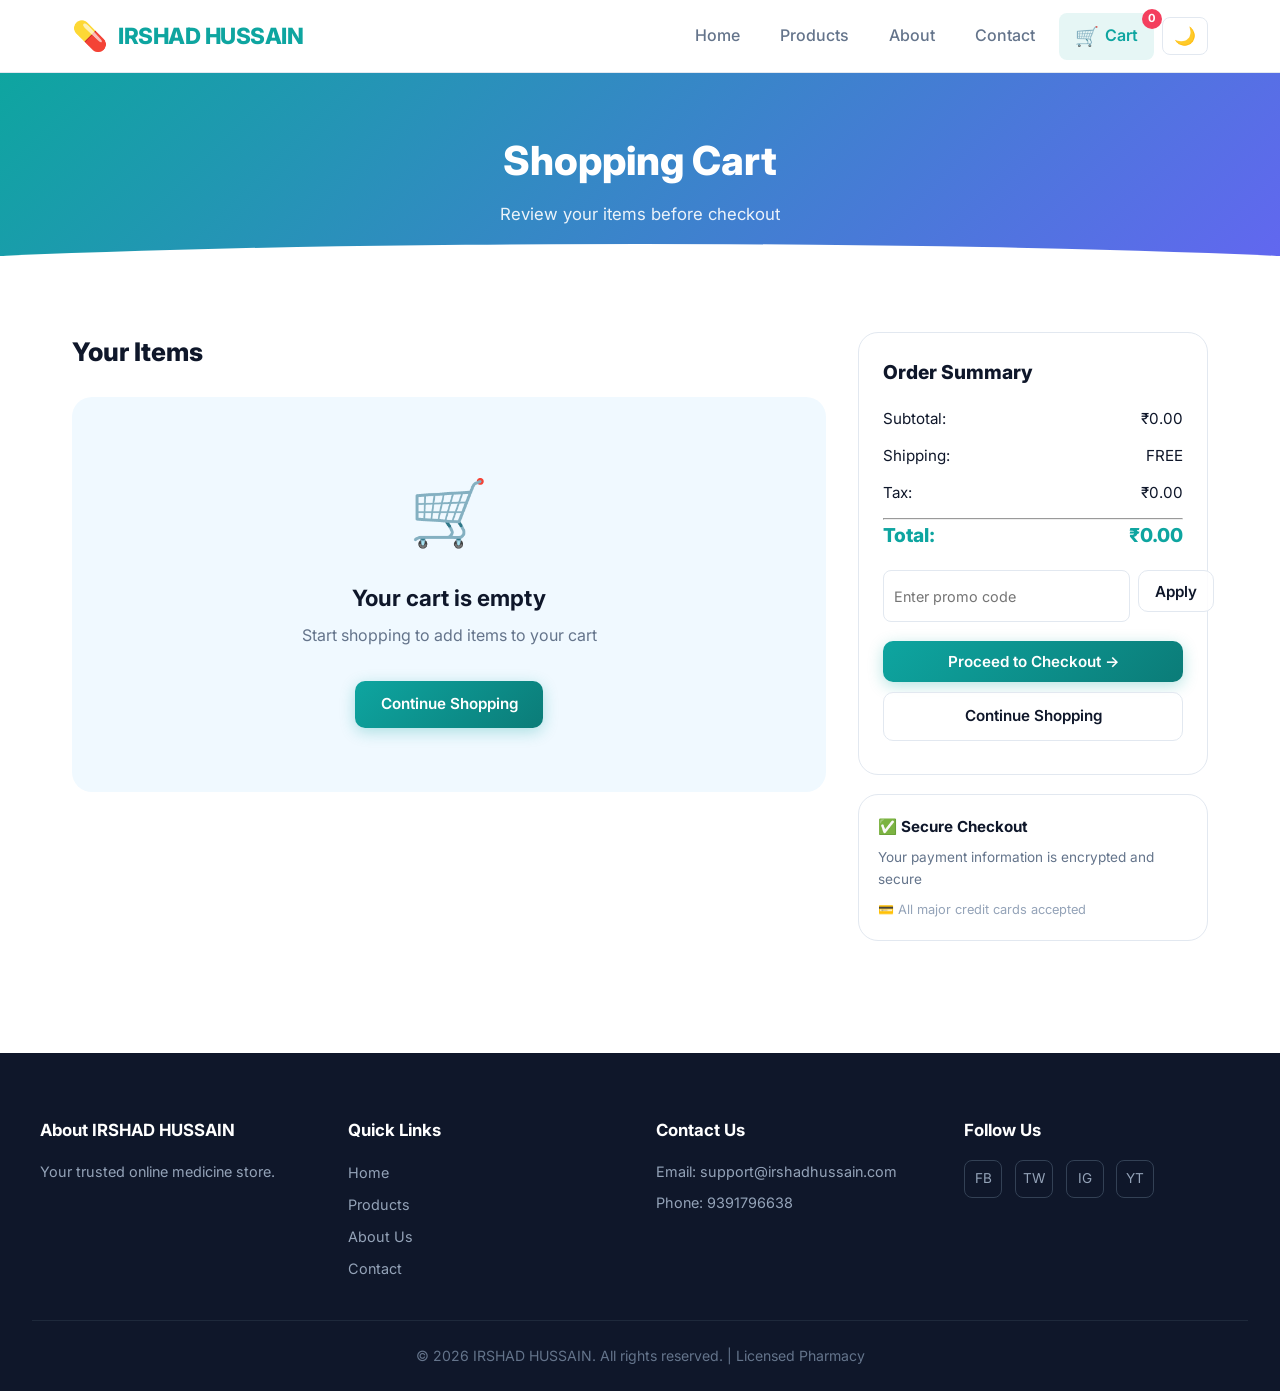
==== cart.html @ b79d5aaa "Updated_Code" ====
<!DOCTYPE html>
<html lang="en">
<head>
    <meta charset="UTF-8">
    <meta name="viewport" content="width=device-width, initial-scale=1.0">
    <title>Shopping Cart - IRSHAD HUSSAIN</title>
    <meta name="description" content="Review your shopping cart at IRSHAD HUSSAIN Online Medicine Store.">
    <link rel="stylesheet" href="styles.css">
</head>
<body>
    <nav class="navbar">
        <div class="nav-container">
            <div class="nav-logo"><span class="logo-icon">💊</span><a href="index.html">IRSHAD HUSSAIN</a></div>
            <ul class="nav-menu">
                <li class="nav-item"><a href="index.html" class="nav-link">Home</a></li>
                <li class="nav-item"><a href="products.html" class="nav-link">Products</a></li>
                <li class="nav-item"><a href="about.html" class="nav-link">About</a></li>
                <li class="nav-item"><a href="contact.html" class="nav-link">Contact</a></li>
                <li class="nav-item"><a href="cart.html" class="nav-link cart-link active"><span class="cart-icon">🛒</span> Cart <span class="cart-count">0</span></a></li>
                <li class="nav-item"><button class="dark-toggle">🌙</button></li>
            </ul>
            <div class="hamburger" onclick="toggleMenu()"><span></span><span></span><span></span></div>
        </div>
    </nav>

    <section class="page-header"><h1>Shopping Cart</h1><p>Review your items before checkout</p></section>

    <section class="cart-section">
        <div class="cart-container">
            <div class="cart-items">
                <h2>Your Items</h2>
                <div class="cart-items-list" id="cartItems"></div>
                <div class="empty-cart" id="emptyCart" style="display:none;">
                    <div class="empty-icon">🛒</div>
                    <h3>Your cart is empty</h3>
                    <p>Start shopping to add items to your cart</p>
                    <a href="products.html" class="btn btn-primary">Continue Shopping</a>
                </div>
            </div>
            <aside class="cart-summary">
                <div class="summary-card">
                    <h3>Order Summary</h3>
                    <div class="summary-row"><span>Subtotal:</span><span id="subtotal">₹0.00</span></div>
                    <div class="summary-row"><span>Shipping:</span><span id="shipping">₹0.00</span></div>
                    <div class="summary-row"><span>Tax:</span><span id="tax">₹0.00</span></div>
                    <hr>
                    <div class="summary-row summary-total"><span>Total:</span><span id="total">₹0.00</span></div>
                    <div class="promo-code">
                        <input type="text" placeholder="Enter promo code" id="promoCode">
                        <button class="btn btn-secondary">Apply</button>
                    </div>
                    <button class="btn btn-primary" id="checkoutBtn">Proceed to Checkout →</button>
                    <a href="products.html" class="btn btn-secondary">Continue Shopping</a>
                </div>
                <div class="info-card">
                    <h4>✅ Secure Checkout</h4>
                    <p>Your payment information is encrypted and secure</p>
                    <p style="margin-top:10px;font-size:0.8rem;color:var(--text-muted)">💳 All major credit cards accepted</p>
                </div>
            </aside>
        </div>
    </section>

    <footer class="footer">
        <div class="footer-content">
            <div class="footer-section"><h4>About IRSHAD HUSSAIN</h4><p>Your trusted online medicine store.</p></div>
            <div class="footer-section"><h4>Quick Links</h4><ul><li><a href="index.html">Home</a></li><li><a href="products.html">Products</a></li><li><a href="about.html">About Us</a></li><li><a href="contact.html">Contact</a></li></ul></div>
            <div class="footer-section"><h4>Contact Us</h4><p>Email: support@irshadhussain.com</p><p>Phone: 9391796638</p></div>
            <div class="footer-section"><h4>Follow Us</h4><div class="social-links"><a href="#">FB</a><a href="#">TW</a><a href="#">IG</a><a href="#">YT</a></div></div>
        </div>
        <div class="footer-bottom"><p>&copy; 2026 IRSHAD HUSSAIN. All rights reserved. | Licensed Pharmacy</p></div>
    </footer>
    <button class="back-to-top">↑</button>
    <script src="script.js"></script>
</body>
</html>
---- styles.css ----
@import url('https://fonts.googleapis.com/css2?family=Inter:wght@300;400;500;600;700;800;900&display=swap');

/* ========== CSS Variables ========== */
* { margin: 0; padding: 0; box-sizing: border-box; }

:root {
    --primary: #0ea5a0;
    --primary-dark: #0b7c78;
    --primary-light: #14d4ce;
    --secondary: #6366f1;
    --accent: #f43f5e;
    --success: #22c55e;
    --warning: #f59e0b;
    --bg-primary: #ffffff;
    --bg-secondary: #f0f9ff;
    --bg-card: rgba(255,255,255,0.85);
    --bg-glass: rgba(255,255,255,0.6);
    --text-primary: #0f172a;
    --text-secondary: #64748b;
    --text-muted: #94a3b8;
    --border: #e2e8f0;
    --shadow-sm: 0 1px 3px rgba(0,0,0,0.06);
    --shadow: 0 4px 16px rgba(0,0,0,0.08);
    --shadow-lg: 0 12px 40px rgba(0,0,0,0.12);
    --shadow-glow: 0 0 30px rgba(14,165,160,0.2);
    --radius: 12px;
    --radius-lg: 20px;
    --transition: all 0.3s cubic-bezier(0.4,0,0.2,1);
}

/* ========== Dark Mode ========== */
body.dark-mode {
    --bg-primary: #0f172a;
    --bg-secondary: #1e293b;
    --bg-card: rgba(30,41,59,0.85);
    --bg-glass: rgba(15,23,42,0.7);
    --text-primary: #f1f5f9;
    --text-secondary: #94a3b8;
    --text-muted: #64748b;
    --border: #334155;
    --shadow-sm: 0 1px 3px rgba(0,0,0,0.3);
    --shadow: 0 4px 16px rgba(0,0,0,0.3);
    --shadow-lg: 0 12px 40px rgba(0,0,0,0.4);
}

html { scroll-behavior: smooth; }

body {
    font-family: 'Inter', system-ui, sans-serif;
    color: var(--text-primary);
    background: var(--bg-primary);
    line-height: 1.6;
    overflow-x: hidden;
    transition: background 0.4s, color 0.4s;
}

/* ========== Scrollbar ========== */
::-webkit-scrollbar { width: 8px; }
::-webkit-scrollbar-track { background: var(--bg-secondary); }
::-webkit-scrollbar-thumb { background: var(--primary); border-radius: 4px; }

/* ========== Navigation ========== */
.navbar {
    background: var(--bg-glass);
    backdrop-filter: blur(20px);
    -webkit-backdrop-filter: blur(20px);
    border-bottom: 1px solid var(--border);
    position: sticky; top: 0; z-index: 1000;
    transition: var(--transition);
}
.nav-container {
    max-width: 1200px; margin: 0 auto; padding: 0.8rem 2rem;
    display: flex; justify-content: space-between; align-items: center;
}
.nav-logo { display: flex; align-items: center; gap: 10px; }
.nav-logo a {
    font-size: 1.4rem; font-weight: 800; color: var(--primary);
    text-decoration: none; letter-spacing: -0.5px;
}
.logo-icon { font-size: 1.8rem; }
.nav-menu { display: flex; list-style: none; gap: 0.5rem; align-items: center; }
.nav-link {
    color: var(--text-secondary); text-decoration: none; font-weight: 500;
    padding: 0.5rem 1rem; border-radius: 8px; transition: var(--transition); position: relative;
}
.nav-link:hover { color: var(--primary); background: rgba(14,165,160,0.08); }
.nav-link.active { color: var(--primary); background: rgba(14,165,160,0.1); font-weight: 600; }
.cart-link { display: flex; align-items: center; gap: 6px; position: relative; }
.cart-icon { font-size: 1.2rem; }
.cart-count {
    position: absolute; top: -4px; right: -8px;
    background: var(--accent); color: #fff; border-radius: 50%;
    width: 20px; height: 20px; display: flex; align-items: center;
    justify-content: center; font-size: 0.7rem; font-weight: 700;
    animation: pulse-badge 2s infinite;
}
@keyframes pulse-badge { 0%,100%{transform:scale(1)} 50%{transform:scale(1.15)} }

.dark-toggle {
    background: var(--bg-card); border: 1px solid var(--border);
    padding: 0.45rem 0.7rem; border-radius: 8px; cursor: pointer;
    font-size: 1.1rem; transition: var(--transition); display: flex; align-items: center;
}
.dark-toggle:hover { background: var(--primary); color: #fff; border-color: var(--primary); }

.hamburger { display: none; flex-direction: column; cursor: pointer; gap: 5px; z-index: 1001; }
.hamburger span {
    width: 24px; height: 2.5px; background: var(--text-primary);
    border-radius: 2px; transition: var(--transition);
}
.hamburger.active span:nth-child(1) { transform: rotate(45deg) translate(5px,5px); }
.hamburger.active span:nth-child(2) { opacity: 0; }
.hamburger.active span:nth-child(3) { transform: rotate(-45deg) translate(5px,-5px); }

/* ========== Buttons ========== */
.btn {
    padding: 0.7rem 1.6rem; border: none; border-radius: 10px;
    font-size: 0.95rem; font-weight: 600; cursor: pointer;
    transition: var(--transition); text-decoration: none;
    display: inline-flex; align-items: center; justify-content: center; gap: 8px;
    font-family: inherit;
}
.btn-primary {
    background: linear-gradient(135deg, var(--primary), var(--primary-dark));
    color: #fff; box-shadow: 0 4px 15px rgba(14,165,160,0.3);
}
.btn-primary:hover { transform: translateY(-2px); box-shadow: var(--shadow-glow); filter: brightness(1.1); }
.btn-secondary {
    background: var(--bg-card); color: var(--text-primary);
    border: 1.5px solid var(--border);
}
.btn-secondary:hover { border-color: var(--primary); color: var(--primary); transform: translateY(-2px); }

/* ========== Hero Section ========== */
.hero {
    display: grid; grid-template-columns: 1fr 1fr; align-items: center;
    gap: 4rem; padding: 5rem 2rem; max-width: 1200px; margin: 0 auto; min-height: 520px;
}
.hero-content h1 {
    font-size: 3.2rem; font-weight: 900; color: var(--text-primary);
    margin-bottom: 1rem; line-height: 1.15; letter-spacing: -1px;
}
.hero-content h1 .highlight { color: var(--primary); }
.hero-content p { font-size: 1.15rem; color: var(--text-secondary); margin-bottom: 2rem; line-height: 1.7; }
.hero-buttons { display: flex; gap: 1rem; flex-wrap: wrap; }
.hero-image { display: flex; justify-content: center; align-items: center; }
.hero-circle {
    width: 360px; height: 360px;
    background: linear-gradient(135deg, var(--primary) 0%, var(--secondary) 100%);
    border-radius: 50%; display: flex; align-items: center; justify-content: center;
    font-size: 120px; box-shadow: 0 20px 60px rgba(14,165,160,0.25);
    animation: float 6s ease-in-out infinite; position: relative;
}
.hero-circle::after {
    content:''; position:absolute; inset:-15px; border-radius:50%;
    border:2px dashed rgba(14,165,160,0.3); animation: spin 20s linear infinite;
}
@keyframes float { 0%,100%{transform:translateY(0)} 50%{transform:translateY(-20px)} }
@keyframes spin { to{transform:rotate(360deg)} }

/* ========== Scroll Reveal ========== */
.reveal { opacity: 0; transform: translateY(40px); transition: all 0.8s cubic-bezier(0.4,0,0.2,1); }
.reveal.visible { opacity: 1; transform: translateY(0); }

/* ========== Features Section ========== */
.features {
    display: grid; grid-template-columns: repeat(auto-fit, minmax(240px, 1fr));
    gap: 1.5rem; padding: 4rem 2rem; max-width: 1200px; margin: 0 auto;
}
.feature-card {
    text-align: center; padding: 2rem 1.5rem;
    background: var(--bg-card); backdrop-filter: blur(10px);
    border: 1px solid var(--border); border-radius: var(--radius-lg);
    transition: var(--transition);
}
.feature-card:hover { transform: translateY(-8px); box-shadow: var(--shadow-lg); border-color: var(--primary); }
.feature-icon { font-size: 2.8rem; margin-bottom: 1rem; }
.feature-card h3 { font-size: 1.15rem; margin-bottom: 0.5rem; font-weight: 700; }
.feature-card p { color: var(--text-secondary); font-size: 0.92rem; }

/* ========== Section Header ========== */
.section-header { text-align: center; margin-bottom: 3rem; }
.section-header h2 { font-size: 2.2rem; font-weight: 800; margin-bottom: 0.5rem; letter-spacing: -0.5px; }
.section-header p { font-size: 1.05rem; color: var(--text-secondary); }

/* ========== Stats / Counters ========== */
.stats-section { padding: 3rem 2rem; background: linear-gradient(135deg, var(--primary), var(--secondary)); }
.stats-grid {
    display: grid; grid-template-columns: repeat(auto-fit, minmax(180px,1fr));
    gap: 2rem; max-width: 1000px; margin: 0 auto; text-align: center;
}
.stat-item { color: #fff; }
.stat-number { font-size: 2.8rem; font-weight: 900; display: block; }
.stat-label { font-size: 0.95rem; opacity: 0.85; margin-top: 0.3rem; }

/* ========== Categories ========== */
.categories { padding: 4rem 2rem; background: var(--bg-secondary); }
.categories-grid {
    display: grid; grid-template-columns: repeat(auto-fit, minmax(160px,1fr));
    gap: 1.5rem; max-width: 1200px; margin: 0 auto;
}
.category-card {
    background: var(--bg-card); backdrop-filter: blur(10px);
    padding: 2rem 1rem; border-radius: var(--radius-lg); text-align: center;
    cursor: pointer; transition: var(--transition);
    border: 1px solid var(--border); box-shadow: var(--shadow-sm);
}
.category-card:hover {
    transform: translateY(-8px) scale(1.02); box-shadow: var(--shadow-lg);
    background: linear-gradient(135deg, var(--primary), var(--primary-dark)); color: #fff; border-color: transparent;
}
.category-icon { font-size: 2.8rem; margin-bottom: 0.8rem; }
.category-card h3 { font-size: 1rem; margin-bottom: 0.3rem; font-weight: 700; }
.category-card p { font-size: 0.85rem; color: var(--text-secondary); }
.category-card:hover p { color: rgba(255,255,255,0.85); }

/* ========== Products ========== */
.featured-products { padding: 4rem 2rem; max-width: 1200px; margin: 0 auto; }
.products-grid {
    display: grid; grid-template-columns: repeat(auto-fill, minmax(240px,1fr));
    gap: 1.5rem; margin-bottom: 2rem;
}
.product-card {
    background: var(--bg-card); border-radius: var(--radius-lg); overflow: hidden;
    transition: var(--transition); border: 1px solid var(--border);
    position: relative;
}
.product-card:hover { transform: translateY(-8px); box-shadow: var(--shadow-lg); }
.product-image {
    width: 100%; height: 200px;
    background: linear-gradient(135deg, var(--primary) 0%, var(--secondary) 100%);
    display: flex; align-items: center; justify-content: center;
    font-size: 4rem; position: relative;
}
.product-badge {
    position: absolute; top: 10px; right: 10px;
    background: var(--accent); color: #fff; padding: 0.35rem 0.7rem;
    border-radius: 20px; font-size: 0.78rem; font-weight: 700;
}
.product-wishlist {
    position: absolute; top: 10px; left: 10px;
    background: rgba(255,255,255,0.9); border: none; width: 36px; height: 36px;
    border-radius: 50%; cursor: pointer; font-size: 1.1rem;
    display: flex; align-items: center; justify-content: center;
    transition: var(--transition); backdrop-filter: blur(10px);
}
.product-wishlist:hover { background: var(--accent); color: #fff; transform: scale(1.1); }
.product-wishlist.active { background: var(--accent); color: #fff; }
.product-info { padding: 1.2rem 1.3rem; }
.product-category-tag {
    color: var(--primary); font-size: 0.78rem; font-weight: 700;
    text-transform: uppercase; margin-bottom: 0.4rem; letter-spacing: 0.5px;
}
.product-name { font-size: 1.05rem; font-weight: 700; margin-bottom: 0.4rem; }
.product-rating { color: var(--warning); font-size: 0.85rem; margin-bottom: 0.8rem; }
.product-price { display: flex; gap: 0.8rem; align-items: center; margin-bottom: 1rem; }
.current-price { font-size: 1.35rem; font-weight: 800; color: var(--primary); }
.original-price { color: var(--text-muted); text-decoration: line-through; font-size: 0.9rem; }
.discount-badge { background: var(--accent); color: #fff; padding: 0.25rem 0.5rem; border-radius: 4px; font-size: 0.8rem; font-weight: 700; }
.product-card .btn { width: 100%; padding: 0.6rem; border-radius: 8px; }
.product-card .card-actions { display: flex; gap: 0.5rem; }
.product-card .card-actions .btn { flex: 1; }
.product-card .btn-quick { background: var(--bg-secondary); color: var(--text-primary); border: 1px solid var(--border); }
.product-card .btn-quick:hover { border-color: var(--primary); color: var(--primary); }
.view-all { text-align: center; margin-top: 2rem; }

/* ========== Quick View Modal ========== */
.modal-overlay {
    position: fixed; inset: 0; background: rgba(0,0,0,0.5); backdrop-filter: blur(4px);
    z-index: 2000; display: none; align-items: center; justify-content: center;
    opacity: 0; transition: opacity 0.3s;
}
.modal-overlay.active { display: flex; opacity: 1; }
.modal-content {
    background: var(--bg-primary); border-radius: var(--radius-lg);
    max-width: 700px; width: 90%; max-height: 85vh; overflow-y: auto;
    box-shadow: var(--shadow-lg); padding: 2rem; position: relative;
    animation: modalSlideIn 0.3s ease;
}
@keyframes modalSlideIn { from{transform:translateY(30px);opacity:0} to{transform:translateY(0);opacity:1} }
.modal-close {
    position: absolute; top: 1rem; right: 1rem; background: var(--bg-secondary);
    border: none; width: 36px; height: 36px; border-radius: 50%; cursor: pointer;
    font-size: 1.2rem; display: flex; align-items: center; justify-content: center;
    transition: var(--transition);
}
.modal-close:hover { background: var(--accent); color: #fff; }

/* ========== Newsletter ========== */
.newsletter {
    background: linear-gradient(135deg, var(--primary), var(--secondary));
    color: #fff; padding: 4rem 2rem; margin: 4rem 0; position: relative; overflow: hidden;
}
.newsletter::before {
    content:''; position:absolute; top:-50%; right:-20%; width:400px; height:400px;
    background:rgba(255,255,255,0.05); border-radius:50%;
}
.newsletter-content { max-width: 600px; margin: 0 auto; text-align: center; position: relative; }
.newsletter-content h2 { font-size: 2.2rem; margin-bottom: 0.8rem; font-weight: 800; }
.newsletter-content p { font-size: 1.05rem; margin-bottom: 1.5rem; opacity: 0.9; }
.newsletter-form { display: flex; gap: 0.5rem; }
.newsletter-form input {
    flex: 1; padding: 0.8rem 1.2rem; border: none; border-radius: 10px;
    font-size: 1rem; font-family: inherit; background: rgba(255,255,255,0.95);
}
.newsletter-form button { padding: 0.8rem 1.8rem; background: #fff; color: var(--primary); font-weight: 700; }
.newsletter-form button:hover { background: var(--bg-secondary); }

/* ========== Page Header ========== */
.page-header {
    background: linear-gradient(135deg, var(--primary), var(--secondary));
    color: #fff; padding: 3.5rem 2rem; text-align: center; position: relative; overflow: hidden;
}
.page-header::after {
    content:''; position:absolute; bottom:-40px; left:50%; transform:translateX(-50%);
    width:140%; height:80px; background:var(--bg-primary); border-radius:50%;
}
.page-header h1 { font-size: 2.5rem; font-weight: 800; margin-bottom: 0.5rem; position: relative; z-index: 1; }
.page-header p { font-size: 1.05rem; opacity: 0.9; position: relative; z-index: 1; }

/* ========== Products Page ========== */
.products-section { max-width: 1200px; margin: 0 auto; padding: 3rem 2rem; }
.products-container { display: grid; grid-template-columns: 250px 1fr; gap: 2rem; }
.filters-sidebar {
    background: var(--bg-card); backdrop-filter: blur(10px); padding: 1.5rem;
    border-radius: var(--radius-lg); height: fit-content; position: sticky; top: 90px;
    border: 1px solid var(--border);
}
.filter-group { margin-bottom: 1.5rem; }
.filter-group h3 { font-size: 1rem; margin-bottom: 0.8rem; font-weight: 700; }
.checkbox { display: flex; align-items: center; gap: 0.5rem; margin-bottom: 0.6rem; cursor: pointer; font-size: 0.92rem; color: var(--text-primary); }
.checkbox input[type="checkbox"] { cursor: pointer; width: 16px; height: 16px; accent-color: var(--primary); }
.products-main { display: flex; flex-direction: column; }
.products-toolbar { display: flex; gap: 1rem; margin-bottom: 2rem; flex-wrap: wrap; }
.search-input {
    flex: 1; padding: 0.7rem 1rem; border: 1.5px solid var(--border); border-radius: 10px;
    font-size: 0.95rem; min-width: 200px; background: var(--bg-card); color: var(--text-primary);
    font-family: inherit; transition: var(--transition);
}
.search-input:focus { outline: none; border-color: var(--primary); box-shadow: 0 0 0 3px rgba(14,165,160,0.1); }
.sort-select {
    padding: 0.7rem 1rem; border: 1.5px solid var(--border); border-radius: 10px;
    background: var(--bg-card); cursor: pointer; font-size: 0.95rem;
    color: var(--text-primary); font-family: inherit;
}
.pagination { display: flex; justify-content: center; gap: 0.5rem; margin-top: 3rem; }
.page-btn {
    padding: 0.55rem 1rem; border: 1.5px solid var(--border); background: var(--bg-card);
    cursor: pointer; border-radius: 8px; transition: var(--transition);
    color: var(--text-primary); font-family: inherit;
}
.page-btn:hover, .page-btn.active { background: var(--primary); color: #fff; border-color: var(--primary); }

/* ========== Cart Page ========== */
.cart-section { max-width: 1200px; margin: 0 auto; padding: 3rem 2rem; }
.cart-container { display: grid; grid-template-columns: 1fr 350px; gap: 2rem; }
.cart-items h2 { font-size: 1.6rem; margin-bottom: 1.5rem; font-weight: 800; }
.cart-item {
    display: grid; grid-template-columns: 100px 1fr auto; gap: 1.2rem; padding: 1.2rem;
    background: var(--bg-card); border: 1px solid var(--border);
    border-radius: var(--radius); margin-bottom: 0.8rem; align-items: center;
    transition: var(--transition);
}
.cart-item:hover { box-shadow: var(--shadow); }
.cart-item-image {
    width: 100px; height: 100px;
    background: linear-gradient(135deg, var(--primary), var(--secondary));
    border-radius: var(--radius); display: flex; align-items: center;
    justify-content: center; font-size: 2.5rem;
}
.cart-item-info h3 { font-size: 1rem; margin-bottom: 0.3rem; font-weight: 700; }
.cart-item-info p { color: var(--text-secondary); font-size: 0.85rem; margin-bottom: 0.3rem; }
.cart-item-details { display: flex; gap: 1rem; font-size: 0.9rem; }
.cart-item-details span { color: var(--primary); font-weight: 600; }
.cart-item-actions { display: flex; flex-direction: column; gap: 0.5rem; text-align: right; }
.quantity-selector {
    display: flex; gap: 0; align-items: center;
    border: 1.5px solid var(--border); border-radius: 8px; overflow: hidden; width: fit-content;
}
.quantity-selector button {
    width: 32px; height: 32px; border: none; background: var(--bg-secondary);
    cursor: pointer; font-size: 1rem; transition: var(--transition); font-family: inherit;
}
.quantity-selector button:hover { background: var(--primary); color: #fff; }
.quantity-selector input {
    width: 44px; border: none; text-align: center; font-size: 0.95rem;
    background: var(--bg-card); color: var(--text-primary); font-family: inherit;
}
.remove-btn {
    padding: 0.45rem 0.8rem; background: rgba(244,63,94,0.1); color: var(--accent);
    border: 1px solid rgba(244,63,94,0.2); border-radius: 6px; cursor: pointer;
    font-size: 0.82rem; transition: var(--transition); font-family: inherit; font-weight: 600;
}
.remove-btn:hover { background: var(--accent); color: #fff; }
.empty-cart { text-align: center; padding: 4rem 2rem; background: var(--bg-secondary); border-radius: var(--radius-lg); }
.empty-icon { font-size: 4rem; margin-bottom: 1rem; }
.empty-cart h3 { font-size: 1.4rem; margin-bottom: 0.5rem; font-weight: 700; }
.empty-cart p { color: var(--text-secondary); margin-bottom: 2rem; }

/* ========== Cart Summary ========== */
.cart-summary { display: flex; flex-direction: column; gap: 1.2rem; }
.summary-card {
    background: var(--bg-card); border: 1px solid var(--border);
    border-radius: var(--radius-lg); padding: 1.5rem;
}
.summary-card h3 { font-size: 1.2rem; margin-bottom: 1.2rem; font-weight: 800; }
.summary-row { display: flex; justify-content: space-between; margin-bottom: 0.8rem; font-size: 0.95rem; }
.summary-row.summary-total { font-size: 1.2rem; font-weight: 800; color: var(--primary); }
.promo-code { display: flex; gap: 0.5rem; margin: 1.2rem 0; }
.promo-code input {
    flex: 1; padding: 0.65rem; border: 1.5px solid var(--border);
    border-radius: 8px; font-size: 0.9rem; background: var(--bg-card);
    color: var(--text-primary); font-family: inherit;
}
.promo-code button { padding: 0.65rem 1rem; }
.summary-card .btn { width: 100%; margin-bottom: 0.6rem; }
.info-card {
    background: var(--bg-card); border: 1px solid var(--border);
    border-radius: var(--radius-lg); padding: 1.2rem;
}
.info-card h4 { font-size: 0.95rem; margin-bottom: 0.5rem; font-weight: 700; }
.info-card p { color: var(--text-secondary); font-size: 0.85rem; }

/* ========== Product Detail ========== */
.breadcrumb {
    max-width: 1200px; margin: 0 auto; padding: 1.2rem 2rem;
    display: flex; gap: 0.5rem; align-items: center; font-size: 0.88rem; color: var(--text-muted);
}
.breadcrumb a { color: var(--primary); text-decoration: none; font-weight: 500; }
.breadcrumb a:hover { text-decoration: underline; }
.product-detail { max-width: 1200px; margin: 0 auto; padding: 2rem; }
.product-detail-container { display: grid; grid-template-columns: 1fr 1fr; gap: 3rem; }
.product-image-section { display: flex; flex-direction: column; gap: 1rem; }
.product-image-large {
    width: 100%; height: 400px;
    background: linear-gradient(135deg, var(--primary), var(--secondary));
    border-radius: var(--radius-lg); display: flex; align-items: center;
    justify-content: center; font-size: 5rem; box-shadow: var(--shadow-lg);
}
.image-placeholder { font-size: 6rem; }
.product-thumbnails { display: grid; grid-template-columns: repeat(3,1fr); gap: 0.8rem; }
.thumbnail {
    width: 100%; height: 90px;
    background: linear-gradient(135deg, var(--primary), var(--secondary));
    border-radius: 10px; display: flex; align-items: center; justify-content: center;
    font-size: 2.2rem; cursor: pointer; border: 3px solid transparent;
    transition: var(--transition);
}
.thumbnail.active, .thumbnail:hover { border-color: var(--primary); }
.product-category { color: var(--primary); font-size: 0.85rem; font-weight: 700; text-transform: uppercase; margin-bottom: 0.4rem; letter-spacing: 0.5px; }
.product-info-section h1 { font-size: 1.8rem; font-weight: 800; margin-bottom: 1rem; }
.product-rating { display: flex; align-items: center; gap: 0.6rem; margin-bottom: 1.2rem; font-size: 0.92rem; }
.stars { color: var(--warning); font-size: 1rem; }
.review-count { color: var(--text-muted); }
.product-price { display: flex; align-items: center; gap: 1rem; margin-bottom: 1.2rem; }
.product-availability { display: flex; gap: 1rem; align-items: center; margin-bottom: 1.2rem; }
.availability-status { padding: 0.4rem 0.8rem; border-radius: 6px; font-weight: 700; font-size: 0.85rem; }
.availability-status.in-stock { background: var(--success); color: #fff; }
.stock-count { color: var(--text-muted); font-size: 0.9rem; }
.product-options { margin-bottom: 1.5rem; }
.option-group { display: flex; align-items: center; gap: 1rem; margin-bottom: 0.8rem; }
.option-group label { font-weight: 600; min-width: 80px; }
.product-actions { display: flex; gap: 0.8rem; margin-bottom: 1.5rem; }
.product-actions .btn { flex: 1; padding: 0.8rem; }
.product-meta { background: var(--bg-secondary); padding: 1.2rem; border-radius: 10px; margin-bottom: 1.2rem; }
.meta-item { display: flex; justify-content: space-between; margin-bottom: 0.8rem; font-size: 0.9rem; }
.meta-item:last-child { margin-bottom: 0; }
.meta-item strong { font-weight: 700; }
.meta-item span { color: var(--text-secondary); }
.product-highlights { background: var(--bg-secondary); padding: 1.2rem; border-radius: 10px; }
.product-highlights h4 { font-size: 1rem; margin-bottom: 0.8rem; font-weight: 700; }
.product-highlights ul { list-style: none; }
.product-highlights li { padding: 0.4rem 0; color: var(--text-primary); font-size: 0.92rem; }

/* ========== Product Tabs ========== */
.product-tabs { max-width: 1200px; margin: 0 auto; padding: 2rem; }
.tabs-header { display: flex; gap: 0.5rem; border-bottom: 2px solid var(--border); margin-bottom: 1.5rem; }
.tab-button {
    padding: 0.8rem 1.5rem; background: transparent; border: none; cursor: pointer;
    font-size: 0.95rem; font-weight: 600; color: var(--text-muted);
    position: relative; transition: var(--transition); font-family: inherit;
}
.tab-button.active { color: var(--primary); }
.tab-button.active::after {
    content:''; position:absolute; bottom:-2px; left:0; width:100%; height:2px;
    background:var(--primary); border-radius: 2px;
}
.tab-pane { display: none; }
.tab-pane.active { display: block; }
.tab-pane h3 { font-size: 1.3rem; margin-bottom: 0.8rem; font-weight: 700; }
.tab-pane p { color: var(--text-secondary); line-height: 1.8; margin-bottom: 0.8rem; }
.tab-pane ol { margin-left: 1.5rem; color: var(--text-primary); }
.tab-pane li { margin-bottom: 0.6rem; }
.reviews-summary { background: var(--bg-secondary); padding: 1.5rem; border-radius: 10px; margin-bottom: 1.5rem; }
.rating-stats { display: flex; gap: 2rem; }
.stat { display: flex; flex-direction: column; gap: 0.3rem; }
.stat-label { color: var(--text-muted); font-size: 0.85rem; }
.stat-value { color: var(--primary); font-size: 1.3rem; font-weight: 800; }
.reviews-list { display: flex; flex-direction: column; gap: 1rem; }
.review-item { padding: 1.2rem; border: 1px solid var(--border); border-radius: 10px; background: var(--bg-card); }
.review-header { display: flex; justify-content: space-between; align-items: center; margin-bottom: 0.8rem; }
.review-header strong { font-weight: 700; }
.review-rating { color: var(--warning); }
.review-text { color: var(--text-secondary); line-height: 1.6; }
.related-products { padding: 3rem 2rem; max-width: 1200px; margin: 0 auto; background: var(--bg-secondary); border-radius: var(--radius-lg); }

/* ========== About Page ========== */
.about-mission { max-width: 1200px; margin: 0 auto; padding: 4rem 2rem; }
.about-grid { display: grid; grid-template-columns: 1fr 1fr; gap: 3rem; align-items: center; }
.about-text h2 { font-size: 2rem; font-weight: 800; margin-bottom: 1rem; }
.about-text p { color: var(--text-secondary); line-height: 1.8; margin-bottom: 1rem; }
.about-image {
    height: 350px; background: linear-gradient(135deg,var(--primary),var(--secondary));
    border-radius: var(--radius-lg); display: flex; align-items: center;
    justify-content: center; font-size: 6rem; box-shadow: var(--shadow-lg);
}
.team-section { padding: 4rem 2rem; background: var(--bg-secondary); }
.team-grid {
    display: grid; grid-template-columns: repeat(auto-fit, minmax(250px,1fr));
    gap: 1.5rem; max-width: 1200px; margin: 0 auto;
}
.team-card {
    background: var(--bg-card); border: 1px solid var(--border);
    border-radius: var(--radius-lg); padding: 2rem; text-align: center;
    transition: var(--transition);
}
.team-card:hover { transform: translateY(-8px); box-shadow: var(--shadow-lg); }
.team-avatar {
    width: 90px; height: 90px; margin: 0 auto 1rem;
    background: linear-gradient(135deg,var(--primary),var(--secondary));
    border-radius: 50%; display: flex; align-items: center;
    justify-content: center; font-size: 2.5rem;
}
.team-card h3 { font-weight: 700; margin-bottom: 0.3rem; }
.team-role { color: var(--primary); font-weight: 600; font-size: 0.88rem; margin-bottom: 0.6rem; }
.team-card p:last-child { color: var(--text-secondary); font-size: 0.9rem; }
.timeline-section { padding: 4rem 2rem; max-width: 800px; margin: 0 auto; }
.timeline { position: relative; padding-left: 40px; }
.timeline::before {
    content:''; position:absolute; left:15px; top:0; bottom:0;
    width:3px; background:linear-gradient(var(--primary),var(--secondary)); border-radius:2px;
}
.timeline-item { position: relative; margin-bottom: 2rem; }
.timeline-item::before {
    content:''; position:absolute; left:-33px; top:4px; width:14px; height:14px;
    background:var(--primary); border-radius:50%; border:3px solid var(--bg-primary);
}
.timeline-item h3 { font-size: 1.1rem; font-weight: 700; color: var(--primary); margin-bottom: 0.3rem; }
.timeline-item p { color: var(--text-secondary); font-size: 0.92rem; }

/* ========== Contact Page ========== */
.contact-section { max-width: 1200px; margin: 0 auto; padding: 4rem 2rem; }
.contact-grid { display: grid; grid-template-columns: 1fr 1fr; gap: 3rem; }
.contact-form { display: flex; flex-direction: column; gap: 1.2rem; }
.form-group { display: flex; flex-direction: column; gap: 0.4rem; }
.form-group label { font-weight: 600; font-size: 0.92rem; }
.form-group input, .form-group textarea, .form-group select {
    padding: 0.75rem 1rem; border: 1.5px solid var(--border); border-radius: 10px;
    font-size: 0.95rem; background: var(--bg-card); color: var(--text-primary);
    font-family: inherit; transition: var(--transition);
}
.form-group input:focus, .form-group textarea:focus, .form-group select:focus {
    outline: none; border-color: var(--primary); box-shadow: 0 0 0 3px rgba(14,165,160,0.1);
}
.form-group textarea { min-height: 120px; resize: vertical; }
.form-group .error-msg { color: var(--accent); font-size: 0.8rem; display: none; }
.form-group.error input, .form-group.error textarea { border-color: var(--accent); }
.form-group.error .error-msg { display: block; }
.form-group.valid input, .form-group.valid textarea { border-color: var(--success); }
.contact-info { display: flex; flex-direction: column; gap: 1.2rem; }
.contact-card {
    background: var(--bg-card); border: 1px solid var(--border);
    border-radius: var(--radius-lg); padding: 1.5rem; display: flex; gap: 1rem; align-items: center;
    transition: var(--transition);
}
.contact-card:hover { box-shadow: var(--shadow); border-color: var(--primary); }
.contact-card-icon {
    width: 50px; height: 50px; background: linear-gradient(135deg,var(--primary),var(--secondary));
    border-radius: 12px; display: flex; align-items: center; justify-content: center;
    font-size: 1.4rem; flex-shrink: 0;
}
.contact-card h4 { font-weight: 700; margin-bottom: 0.2rem; font-size: 0.95rem; }
.contact-card p { color: var(--text-secondary); font-size: 0.88rem; }
.faq-section { padding: 4rem 2rem; background: var(--bg-secondary); }
.faq-list { max-width: 800px; margin: 0 auto; display: flex; flex-direction: column; gap: 0.8rem; }
.faq-item { background: var(--bg-card); border: 1px solid var(--border); border-radius: var(--radius); overflow: hidden; }
.faq-question {
    padding: 1rem 1.2rem; font-weight: 600; cursor: pointer;
    display: flex; justify-content: space-between; align-items: center;
    transition: var(--transition); font-size: 0.95rem;
}
.faq-question:hover { color: var(--primary); }
.faq-question .faq-icon { transition: transform 0.3s; font-size: 1.2rem; }
.faq-item.active .faq-icon { transform: rotate(45deg); }
.faq-answer {
    max-height: 0; overflow: hidden; transition: max-height 0.4s cubic-bezier(0.4,0,0.2,1);
    padding: 0 1.2rem;
}
.faq-item.active .faq-answer { max-height: 200px; padding: 0 1.2rem 1rem; }
.faq-answer p { color: var(--text-secondary); font-size: 0.9rem; line-height: 1.7; }

/* ========== Checkout Page ========== */
.checkout-section { max-width: 1200px; margin: 0 auto; padding: 3rem 2rem; }
.checkout-container { display: grid; grid-template-columns: 1fr 380px; gap: 2rem; }
.progress-bar { display: flex; justify-content: center; gap: 0; margin-bottom: 2.5rem; position: relative; max-width: 600px; margin-left: auto; margin-right: auto; }
.progress-step {
    display: flex; flex-direction: column; align-items: center; flex: 1; position: relative;
}
.progress-step::before {
    content:''; position:absolute; top:18px; left:-50%; right:50%; height:3px;
    background:var(--border); z-index:0;
}
.progress-step:first-child::before { display: none; }
.progress-step.active::before, .progress-step.completed::before { background: var(--primary); }
.step-circle {
    width: 38px; height: 38px; border-radius: 50%; background: var(--bg-secondary);
    border: 3px solid var(--border); display: flex; align-items: center;
    justify-content: center; font-weight: 700; font-size: 0.9rem; position: relative; z-index: 1;
    transition: var(--transition);
}
.progress-step.active .step-circle { background: var(--primary); color: #fff; border-color: var(--primary); }
.progress-step.completed .step-circle { background: var(--success); color: #fff; border-color: var(--success); }
.step-label { font-size: 0.78rem; margin-top: 0.4rem; color: var(--text-muted); font-weight: 600; }
.progress-step.active .step-label { color: var(--primary); }
.checkout-step { display: none; }
.checkout-step.active { display: block; animation: fadeInUp 0.4s ease; }
@keyframes fadeInUp { from{opacity:0;transform:translateY(20px)} to{opacity:1;transform:translateY(0)} }
.checkout-form-grid { display: grid; grid-template-columns: 1fr 1fr; gap: 1rem; }
.checkout-form-grid .form-group.full-width { grid-column: 1 / -1; }
.step-actions { display: flex; gap: 1rem; margin-top: 1.5rem; justify-content: flex-end; }
.order-summary-sidebar { position: sticky; top: 90px; }
.order-confirmation { text-align: center; padding: 3rem; }
.confirmation-icon { font-size: 4rem; margin-bottom: 1rem; animation: bounceIn 0.6s ease; }
@keyframes bounceIn { 0%{transform:scale(0)} 50%{transform:scale(1.2)} 100%{transform:scale(1)} }
.order-confirmation h2 { font-size: 1.8rem; font-weight: 800; color: var(--success); margin-bottom: 0.8rem; }
.order-confirmation p { color: var(--text-secondary); margin-bottom: 0.5rem; }

/* ========== Back to Top ========== */
.back-to-top {
    position: fixed; bottom: 30px; right: 30px; width: 46px; height: 46px;
    background: linear-gradient(135deg, var(--primary), var(--primary-dark));
    color: #fff; border: none; border-radius: 50%; cursor: pointer;
    font-size: 1.3rem; display: flex; align-items: center; justify-content: center;
    box-shadow: var(--shadow-lg); transition: var(--transition);
    opacity: 0; visibility: hidden; transform: translateY(20px); z-index: 999;
}
.back-to-top.visible { opacity: 1; visibility: visible; transform: translateY(0); }
.back-to-top:hover { transform: translateY(-3px); box-shadow: var(--shadow-glow); }

/* ========== Toast ========== */
.toast-container { position: fixed; top: 20px; right: 20px; z-index: 9999; display: flex; flex-direction: column; gap: 0.5rem; }
.toast {
    background: var(--bg-card); backdrop-filter: blur(10px);
    border: 1px solid var(--border); border-radius: 10px; padding: 1rem 1.5rem;
    box-shadow: var(--shadow-lg); display: flex; align-items: center; gap: 0.8rem;
    animation: slideInRight 0.4s ease; min-width: 280px;
}
.toast.success { border-left: 4px solid var(--success); }
.toast.error { border-left: 4px solid var(--accent); }
.toast.info { border-left: 4px solid var(--primary); }
@keyframes slideInRight { from{transform:translateX(120%);opacity:0} to{transform:translateX(0);opacity:1} }
@keyframes slideOutRight { from{transform:translateX(0);opacity:1} to{transform:translateX(120%);opacity:0} }

/* ========== Footer ========== */
.footer { background: var(--text-primary); color: #fff; padding: 4rem 2rem 1.5rem; margin-top: 4rem; }
body.dark-mode .footer { background: #0a0f1a; }
.footer-content {
    max-width: 1200px; margin: 0 auto;
    display: grid; grid-template-columns: repeat(auto-fit, minmax(220px,1fr));
    gap: 2rem; margin-bottom: 2rem;
}
.footer-section h4 { font-size: 1.05rem; margin-bottom: 1rem; font-weight: 700; }
.footer-section p { color: #94a3b8; font-size: 0.9rem; line-height: 1.7; margin-bottom: 0.4rem; }
.footer-section ul { list-style: none; }
.footer-section ul li { margin-bottom: 0.4rem; }
.footer-section ul li a { color: #94a3b8; text-decoration: none; transition: var(--transition); font-size: 0.9rem; }
.footer-section ul li a:hover { color: var(--primary); padding-left: 4px; }
.social-links { display: flex; gap: 0.8rem; }
.social-links a {
    color: #94a3b8; text-decoration: none; transition: var(--transition);
    width: 38px; height: 38px; display: flex; align-items: center; justify-content: center;
    border-radius: 8px; border: 1px solid #334155; font-size: 0.85rem;
}
.social-links a:hover { background: var(--primary); color: #fff; border-color: var(--primary); transform: translateY(-2px); }
.footer-bottom { text-align: center; padding-top: 1.5rem; border-top: 1px solid #1e293b; color: #64748b; font-size: 0.88rem; }

/* ========== Responsive ========== */
@media (max-width: 768px) {
    .nav-menu {
        position: fixed; top: 0; right: -100%; width: 280px; height: 100vh;
        background: var(--bg-primary); flex-direction: column; padding: 5rem 2rem 2rem;
        box-shadow: var(--shadow-lg); transition: right 0.4s; z-index: 1000;
    }
    .nav-menu.active { right: 0; }
    .nav-link { width: 100%; padding: 0.8rem 1rem; }
    .hamburger { display: flex; }
    .hero { grid-template-columns: 1fr; padding: 2.5rem 1.5rem; gap: 2rem; min-height: auto; }
    .hero-content h1 { font-size: 2rem; }
    .hero-circle { width: 230px; height: 230px; font-size: 70px; }
    .categories-grid { grid-template-columns: repeat(2,1fr); }
    .products-grid { grid-template-columns: repeat(auto-fill, minmax(160px,1fr)); }
    .products-container { grid-template-columns: 1fr; }
    .filters-sidebar { position: static; }
    .cart-container { grid-template-columns: 1fr; }
    .product-detail-container { grid-template-columns: 1fr; gap: 1.5rem; }
    .cart-item { grid-template-columns: 80px 1fr; gap: 1rem; }
    .cart-item-image { width: 80px; height: 80px; font-size: 2rem; }
    .cart-item-actions { flex-direction: row; align-items: center; grid-column: 1/-1; justify-content: space-between; }
    .newsletter-form { flex-direction: column; }
    .page-header h1 { font-size: 1.8rem; }
    .about-grid { grid-template-columns: 1fr; }
    .contact-grid { grid-template-columns: 1fr; }
    .checkout-container { grid-template-columns: 1fr; }
    .checkout-form-grid { grid-template-columns: 1fr; }
    .stats-grid { grid-template-columns: repeat(2,1fr); }
    .team-grid { grid-template-columns: 1fr; }
}
@media (max-width: 480px) {
    .nav-logo a { font-size: 1.1rem; }
    .hero-content h1 { font-size: 1.6rem; }
    .hero-buttons { flex-direction: column; }
    .hero-circle { width: 180px; height: 180px; font-size: 50px; }
    .categories-grid { grid-template-columns: 1fr; }
    .products-grid { grid-template-columns: 1fr; }
    .section-header h2 { font-size: 1.6rem; }
    .product-actions { flex-direction: column; }
    .tabs-header { flex-wrap: wrap; gap: 0.3rem; }
    .tab-button { padding: 0.6rem 0.8rem; font-size: 0.85rem; }
    .progress-bar { gap: 0.2rem; }
    .step-label { font-size: 0.7rem; }
}
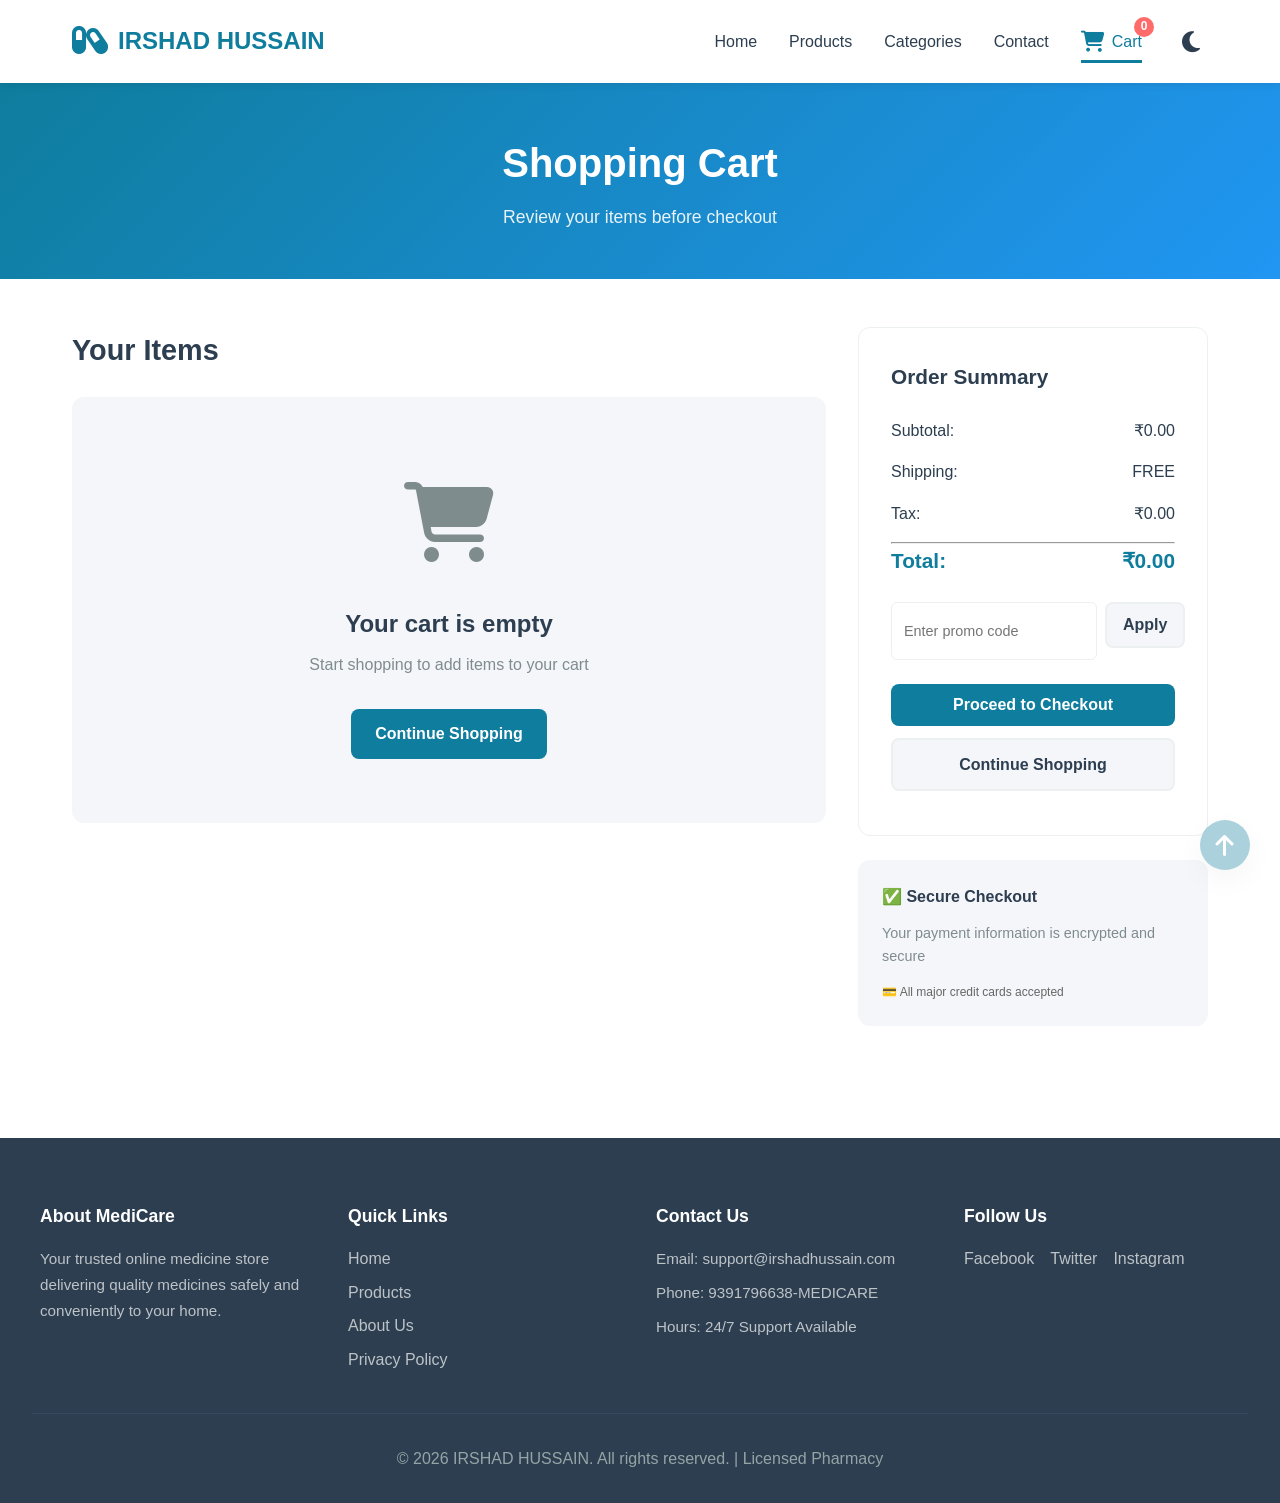
==== commit 879b5a7d: "Merge pull request #8 from Satyam00915/master .." ====
--- a/cart.html
+++ b/cart.html
@@ -4,73 +4,157 @@
     <meta charset="UTF-8">
     <meta name="viewport" content="width=device-width, initial-scale=1.0">
     <title>Shopping Cart - IRSHAD HUSSAIN</title>
-    <meta name="description" content="Review your shopping cart at IRSHAD HUSSAIN Online Medicine Store.">
+    <link rel="stylesheet" href="https://cdnjs.cloudflare.com/ajax/libs/font-awesome/6.5.1/css/all.min.css">
     <link rel="stylesheet" href="styles.css">
+    <script>
+        (function() {
+            var t = localStorage.getItem('theme');
+            if (t === 'dark') document.documentElement.setAttribute('data-theme', 'dark');
+        })();
+    </script>
 </head>
 <body>
+    <!-- Navigation -->
     <nav class="navbar">
         <div class="nav-container">
-            <div class="nav-logo"><span class="logo-icon">💊</span><a href="index.html">IRSHAD HUSSAIN</a></div>
+            <div class="nav-logo">
+                <span class="logo-icon"><i class="fas fa-capsules"></i></span>
+                <a href="index.html">IRSHAD HUSSAIN</a>
+            </div>
             <ul class="nav-menu">
-                <li class="nav-item"><a href="index.html" class="nav-link">Home</a></li>
-                <li class="nav-item"><a href="products.html" class="nav-link">Products</a></li>
-                <li class="nav-item"><a href="about.html" class="nav-link">About</a></li>
-                <li class="nav-item"><a href="contact.html" class="nav-link">Contact</a></li>
-                <li class="nav-item"><a href="cart.html" class="nav-link cart-link active"><span class="cart-icon">🛒</span> Cart <span class="cart-count">0</span></a></li>
-                <li class="nav-item"><button class="dark-toggle">🌙</button></li>
+                <li class="nav-item">
+                    <a href="index.html" class="nav-link">Home</a>
+                </li>
+                <li class="nav-item">
+                    <a href="products.html" class="nav-link">Products</a>
+                </li>
+                <li class="nav-item">
+                    <a href="index.html#categories" class="nav-link">Categories</a>
+                </li>
+                <li class="nav-item">
+                    <a href="index.html#contact" class="nav-link">Contact</a>
+                </li>
+                <li class="nav-item">
+                    <a href="cart.html" class="nav-link cart-link active">
+                        <span class="cart-icon"><i class="fas fa-shopping-cart"></i></span>
+                        Cart <span class="cart-count">0</span>
+                    </a>
+                </li>
+                <li class="nav-item">
+                    <button class="theme-toggle" id="themeToggle" title="Toggle Dark Mode"><i class="fas fa-moon"></i></button>
+                </li>
             </ul>
-            <div class="hamburger" onclick="toggleMenu()"><span></span><span></span><span></span></div>
+            <div class="hamburger" onclick="toggleMenu()">
+                <span></span>
+                <span></span>
+                <span></span>
+            </div>
         </div>
     </nav>
 
-    <section class="page-header"><h1>Shopping Cart</h1><p>Review your items before checkout</p></section>
+    <!-- Cart Page Header -->
+    <section class="page-header">
+        <h1>Shopping Cart</h1>
+        <p>Review your items before checkout</p>
+    </section>
 
+    <!-- Cart Content -->
     <section class="cart-section">
         <div class="cart-container">
             <div class="cart-items">
                 <h2>Your Items</h2>
-                <div class="cart-items-list" id="cartItems"></div>
-                <div class="empty-cart" id="emptyCart" style="display:none;">
-                    <div class="empty-icon">🛒</div>
+                <div class="cart-items-list" id="cartItems">
+                    <!-- Cart items will be loaded by JavaScript -->
+                </div>
+                <div class="empty-cart" id="emptyCart" style="display: none;">
+                    <div class="empty-icon"><i class="fas fa-cart-shopping" style="font-size: 5rem; color: var(--text-light);"></i></div>
                     <h3>Your cart is empty</h3>
                     <p>Start shopping to add items to your cart</p>
                     <a href="products.html" class="btn btn-primary">Continue Shopping</a>
                 </div>
             </div>
+
             <aside class="cart-summary">
                 <div class="summary-card">
                     <h3>Order Summary</h3>
-                    <div class="summary-row"><span>Subtotal:</span><span id="subtotal">₹0.00</span></div>
-                    <div class="summary-row"><span>Shipping:</span><span id="shipping">₹0.00</span></div>
-                    <div class="summary-row"><span>Tax:</span><span id="tax">₹0.00</span></div>
+                    
+                    <div class="summary-row">
+                        <span>Subtotal:</span>
+                        <span id="subtotal">₹0.00</span>
+                    </div>
+                    <div class="summary-row">
+                        <span>Shipping:</span>
+                        <span id="shipping">₹0.00</span>
+                    </div>
+                    <div class="summary-row">
+                        <span>Tax:</span>
+                        <span id="tax">₹0.00</span>
+                    </div>
+                    
                     <hr>
-                    <div class="summary-row summary-total"><span>Total:</span><span id="total">₹0.00</span></div>
+                    
+                    <div class="summary-row summary-total">
+                        <span>Total:</span>
+                        <span id="total">₹0.00</span>
+                    </div>
+
                     <div class="promo-code">
                         <input type="text" placeholder="Enter promo code" id="promoCode">
                         <button class="btn btn-secondary">Apply</button>
                     </div>
-                    <button class="btn btn-primary" id="checkoutBtn">Proceed to Checkout →</button>
+
+                    <button class="btn btn-primary" id="checkoutBtn">Proceed to Checkout</button>
                     <a href="products.html" class="btn btn-secondary">Continue Shopping</a>
                 </div>
+
                 <div class="info-card">
                     <h4>✅ Secure Checkout</h4>
                     <p>Your payment information is encrypted and secure</p>
-                    <p style="margin-top:10px;font-size:0.8rem;color:var(--text-muted)">💳 All major credit cards accepted</p>
+                    <p style="margin-top: 15px; font-size: 12px; color: #666;">💳 All major credit cards accepted</p>
                 </div>
             </aside>
         </div>
     </section>
 
+    <!-- Footer -->
     <footer class="footer">
         <div class="footer-content">
-            <div class="footer-section"><h4>About IRSHAD HUSSAIN</h4><p>Your trusted online medicine store.</p></div>
-            <div class="footer-section"><h4>Quick Links</h4><ul><li><a href="index.html">Home</a></li><li><a href="products.html">Products</a></li><li><a href="about.html">About Us</a></li><li><a href="contact.html">Contact</a></li></ul></div>
-            <div class="footer-section"><h4>Contact Us</h4><p>Email: support@irshadhussain.com</p><p>Phone: 9391796638</p></div>
-            <div class="footer-section"><h4>Follow Us</h4><div class="social-links"><a href="#">FB</a><a href="#">TW</a><a href="#">IG</a><a href="#">YT</a></div></div>
+            <div class="footer-section">
+                <h4>About MediCare</h4>
+                <p>Your trusted online medicine store delivering quality medicines safely and conveniently to your home.</p>
+            </div>
+            <div class="footer-section">
+                <h4>Quick Links</h4>
+                <ul>
+                    <li><a href="index.html">Home</a></li>
+                    <li><a href="products.html">Products</a></li>
+                    <li><a href="#">About Us</a></li>
+                    <li><a href="#">Privacy Policy</a></li>
+                </ul>
+            </div>
+            <div class="footer-section">
+                <h4>Contact Us</h4>
+                <p>Email: support@irshadhussain.com</p>
+                <p>Phone: 9391796638-MEDICARE</p>
+                <p>Hours: 24/7 Support Available</p>
+            </div>
+            <div class="footer-section">
+                <h4>Follow Us</h4>
+                <div class="social-links">
+                    <a href="#">Facebook</a>
+                    <a href="#">Twitter</a>
+                    <a href="#">Instagram</a>
+                </div>
+            </div>
         </div>
-        <div class="footer-bottom"><p>&copy; 2026 IRSHAD HUSSAIN. All rights reserved. | Licensed Pharmacy</p></div>
+        <div class="footer-bottom">
+            <p>&copy; 2026 IRSHAD HUSSAIN. All rights reserved. | Licensed Pharmacy</p>
+        </div>
     </footer>
-    <button class="back-to-top">↑</button>
+
+    <button id="backToTop" title="Back to Top"><i class="fas fa-arrow-up"></i></button>
+
+    <script src="https://code.jquery.com/jquery-3.7.0.min.js"></script>
     <script src="script.js"></script>
 </body>
 </html>
--- a/styles.css
+++ b/styles.css
@@ -1,731 +1,1531 @@
-@import url('https://fonts.googleapis.com/css2?family=Inter:wght@300;400;500;600;700;800;900&display=swap');
-
-/* ========== CSS Variables ========== */
-* { margin: 0; padding: 0; box-sizing: border-box; }
+/* ========== Global Styles ========== */
+* {
+    margin: 0;
+    padding: 0;
+    box-sizing: border-box;
+}
 
 :root {
-    --primary: #0ea5a0;
-    --primary-dark: #0b7c78;
-    --primary-light: #14d4ce;
-    --secondary: #6366f1;
-    --accent: #f43f5e;
-    --success: #22c55e;
-    --warning: #f59e0b;
-    --bg-primary: #ffffff;
-    --bg-secondary: #f0f9ff;
-    --bg-card: rgba(255,255,255,0.85);
-    --bg-glass: rgba(255,255,255,0.6);
-    --text-primary: #0f172a;
-    --text-secondary: #64748b;
-    --text-muted: #94a3b8;
-    --border: #e2e8f0;
-    --shadow-sm: 0 1px 3px rgba(0,0,0,0.06);
-    --shadow: 0 4px 16px rgba(0,0,0,0.08);
-    --shadow-lg: 0 12px 40px rgba(0,0,0,0.12);
-    --shadow-glow: 0 0 30px rgba(14,165,160,0.2);
-    --radius: 12px;
-    --radius-lg: 20px;
-    --transition: all 0.3s cubic-bezier(0.4,0,0.2,1);
-}
-
-/* ========== Dark Mode ========== */
-body.dark-mode {
-    --bg-primary: #0f172a;
-    --bg-secondary: #1e293b;
-    --bg-card: rgba(30,41,59,0.85);
-    --bg-glass: rgba(15,23,42,0.7);
-    --text-primary: #f1f5f9;
-    --text-secondary: #94a3b8;
-    --text-muted: #64748b;
-    --border: #334155;
-    --shadow-sm: 0 1px 3px rgba(0,0,0,0.3);
-    --shadow: 0 4px 16px rgba(0,0,0,0.3);
-    --shadow-lg: 0 12px 40px rgba(0,0,0,0.4);
-}
-
-html { scroll-behavior: smooth; }
+    --primary-color: #0f7d9d;
+    --secondary-color: #2196f3;
+    --accent-color: #ff6b6b;
+    --success-color: #4caf50;
+    --warning-color: #ff9800;
+    --danger-color: #f44336;
+    --light-bg: #f5f6fa;
+    --white: #ffffff;
+    --text-dark: #2c3e50;
+    --text-light: #7f8c8d;
+    --border-color: #ecf0f1;
+    --shadow: 0 2px 8px rgba(0, 0, 0, 0.08);
+    --shadow-lg: 0 10px 30px rgba(0, 0, 0, 0.12);
+    --transition: all 0.3s ease;
+}
+
+[data-theme="dark"] {
+    --light-bg: #1a1a2e;
+    --white: #16213e;
+    --text-dark: #e0e0e0;
+    --text-light: #a0a0a0;
+    --border-color: #2a2a4a;
+    --shadow: 0 2px 8px rgba(0, 0, 0, 0.5);
+    --shadow-lg: 0 10px 30px rgba(0, 0, 0, 0.7);
+}
+
+[data-theme="dark"] .page-header,
+[data-theme="dark"] .newsletter {
+    color: #ffffff;
+}
+
+[data-theme="dark"] .page-header h1,
+[data-theme="dark"] .page-header p,
+[data-theme="dark"] .newsletter-content h2,
+[data-theme="dark"] .newsletter-content p {
+    color: #ffffff;
+}
+
+[data-theme="dark"] .footer {
+    background-color: #0a0a1a;
+}
+
+[data-theme="dark"] .footer-section h4 {
+    color: #ffffff;
+}
+
+[data-theme="dark"] .cart-count {
+    color: #ffffff;
+}
+
+[data-theme="dark"] .search-input,
+[data-theme="dark"] .sort-select,
+[data-theme="dark"] .promo-code input,
+[data-theme="dark"] .newsletter-form input,
+[data-theme="dark"] .quantity-selector input {
+    background-color: #1a1a2e;
+    color: #e0e0e0;
+    border-color: #2a2a4a;
+}
+
+[data-theme="dark"] .quantity-selector button {
+    background-color: #1a1a2e;
+    color: #e0e0e0;
+}
+
+html {
+    scroll-behavior: smooth;
+}
 
 body {
-    font-family: 'Inter', system-ui, sans-serif;
-    color: var(--text-primary);
-    background: var(--bg-primary);
+    font-family: 'Segoe UI', Tahoma, Geneva, Verdana, sans-serif;
+    color: var(--text-dark);
+    background-color: var(--white);
     line-height: 1.6;
-    overflow-x: hidden;
-    transition: background 0.4s, color 0.4s;
-}
-
-/* ========== Scrollbar ========== */
-::-webkit-scrollbar { width: 8px; }
-::-webkit-scrollbar-track { background: var(--bg-secondary); }
-::-webkit-scrollbar-thumb { background: var(--primary); border-radius: 4px; }
+}
 
 /* ========== Navigation ========== */
 .navbar {
-    background: var(--bg-glass);
-    backdrop-filter: blur(20px);
-    -webkit-backdrop-filter: blur(20px);
-    border-bottom: 1px solid var(--border);
-    position: sticky; top: 0; z-index: 1000;
+    background-color: var(--white);
+    box-shadow: var(--shadow);
+    position: sticky;
+    top: 0;
+    z-index: 1000;
+}
+
+.nav-container {
+    max-width: 1200px;
+    margin: 0 auto;
+    padding: 1rem 2rem;
+    display: flex;
+    justify-content: space-between;
+    align-items: center;
+}
+
+.nav-logo {
+    display: flex;
+    align-items: center;
+    gap: 10px;
+    font-size: 1.5rem;
+    font-weight: 700;
+    color: var(--primary-color);
+    text-decoration: none;
+}
+
+.nav-logo a {
+    color: var(--primary-color);
+    text-decoration: none;
+}
+
+.logo-icon {
+    font-size: 2rem;
+}
+
+.nav-menu {
+    display: flex;
+    list-style: none;
+    gap: 2rem;
+    align-items: center;
+}
+
+.nav-link {
+    color: var(--text-dark);
+    text-decoration: none;
+    font-weight: 500;
     transition: var(--transition);
-}
-.nav-container {
-    max-width: 1200px; margin: 0 auto; padding: 0.8rem 2rem;
-    display: flex; justify-content: space-between; align-items: center;
-}
-.nav-logo { display: flex; align-items: center; gap: 10px; }
-.nav-logo a {
-    font-size: 1.4rem; font-weight: 800; color: var(--primary);
-    text-decoration: none; letter-spacing: -0.5px;
-}
-.logo-icon { font-size: 1.8rem; }
-.nav-menu { display: flex; list-style: none; gap: 0.5rem; align-items: center; }
-.nav-link {
-    color: var(--text-secondary); text-decoration: none; font-weight: 500;
-    padding: 0.5rem 1rem; border-radius: 8px; transition: var(--transition); position: relative;
-}
-.nav-link:hover { color: var(--primary); background: rgba(14,165,160,0.08); }
-.nav-link.active { color: var(--primary); background: rgba(14,165,160,0.1); font-weight: 600; }
-.cart-link { display: flex; align-items: center; gap: 6px; position: relative; }
-.cart-icon { font-size: 1.2rem; }
+    position: relative;
+}
+
+.nav-link:hover,
+.nav-link.active {
+    color: var(--primary-color);
+}
+
+.nav-link.active::after {
+    content: '';
+    position: absolute;
+    bottom: -5px;
+    left: 0;
+    width: 100%;
+    height: 3px;
+    background-color: var(--primary-color);
+}
+
+.cart-link {
+    display: flex;
+    align-items: center;
+    gap: 8px;
+    position: relative;
+}
+
+.cart-icon {
+    font-size: 1.3rem;
+}
+
 .cart-count {
-    position: absolute; top: -4px; right: -8px;
-    background: var(--accent); color: #fff; border-radius: 50%;
-    width: 20px; height: 20px; display: flex; align-items: center;
-    justify-content: center; font-size: 0.7rem; font-weight: 700;
-    animation: pulse-badge 2s infinite;
-}
-@keyframes pulse-badge { 0%,100%{transform:scale(1)} 50%{transform:scale(1.15)} }
-
-.dark-toggle {
-    background: var(--bg-card); border: 1px solid var(--border);
-    padding: 0.45rem 0.7rem; border-radius: 8px; cursor: pointer;
-    font-size: 1.1rem; transition: var(--transition); display: flex; align-items: center;
-}
-.dark-toggle:hover { background: var(--primary); color: #fff; border-color: var(--primary); }
-
-.hamburger { display: none; flex-direction: column; cursor: pointer; gap: 5px; z-index: 1001; }
+    position: absolute;
+    top: -8px;
+    right: -12px;
+    background-color: var(--accent-color);
+    color: var(--white);
+    border-radius: 50%;
+    width: 20px;
+    height: 20px;
+    display: flex;
+    align-items: center;
+    justify-content: center;
+    font-size: 0.75rem;
+    font-weight: 700;
+}
+
+.hamburger {
+    display: none;
+    flex-direction: column;
+    cursor: pointer;
+    gap: 5px;
+}
+
 .hamburger span {
-    width: 24px; height: 2.5px; background: var(--text-primary);
-    border-radius: 2px; transition: var(--transition);
-}
-.hamburger.active span:nth-child(1) { transform: rotate(45deg) translate(5px,5px); }
-.hamburger.active span:nth-child(2) { opacity: 0; }
-.hamburger.active span:nth-child(3) { transform: rotate(-45deg) translate(5px,-5px); }
+    width: 25px;
+    height: 3px;
+    background-color: var(--text-dark);
+    border-radius: 2px;
+    transition: var(--transition);
+}
 
 /* ========== Buttons ========== */
 .btn {
-    padding: 0.7rem 1.6rem; border: none; border-radius: 10px;
-    font-size: 0.95rem; font-weight: 600; cursor: pointer;
-    transition: var(--transition); text-decoration: none;
-    display: inline-flex; align-items: center; justify-content: center; gap: 8px;
-    font-family: inherit;
-}
+    padding: 0.75rem 1.5rem;
+    border: none;
+    border-radius: 8px;
+    font-size: 1rem;
+    font-weight: 600;
+    cursor: pointer;
+    transition: var(--transition);
+    text-decoration: none;
+    display: inline-block;
+    text-align: center;
+}
+
 .btn-primary {
-    background: linear-gradient(135deg, var(--primary), var(--primary-dark));
-    color: #fff; box-shadow: 0 4px 15px rgba(14,165,160,0.3);
-}
-.btn-primary:hover { transform: translateY(-2px); box-shadow: var(--shadow-glow); filter: brightness(1.1); }
+    background-color: var(--primary-color);
+    color: var(--white);
+}
+
+.btn-primary:hover {
+    background-color: #0a5a75;
+    transform: translateY(-2px);
+    box-shadow: var(--shadow-lg);
+}
+
 .btn-secondary {
-    background: var(--bg-card); color: var(--text-primary);
-    border: 1.5px solid var(--border);
-}
-.btn-secondary:hover { border-color: var(--primary); color: var(--primary); transform: translateY(-2px); }
+    background-color: var(--light-bg);
+    color: var(--text-dark);
+    border: 2px solid var(--border-color);
+}
+
+.btn-secondary:hover {
+    background-color: var(--border-color);
+    transform: translateY(-2px);
+}
 
 /* ========== Hero Section ========== */
 .hero {
-    display: grid; grid-template-columns: 1fr 1fr; align-items: center;
-    gap: 4rem; padding: 5rem 2rem; max-width: 1200px; margin: 0 auto; min-height: 520px;
-}
+    display: grid;
+    grid-template-columns: 1fr 1fr;
+    align-items: center;
+    gap: 4rem;
+    padding: 4rem 2rem;
+    max-width: 1200px;
+    margin: 0 auto;
+    min-height: 500px;
+}
+
 .hero-content h1 {
-    font-size: 3.2rem; font-weight: 900; color: var(--text-primary);
-    margin-bottom: 1rem; line-height: 1.15; letter-spacing: -1px;
-}
-.hero-content h1 .highlight { color: var(--primary); }
-.hero-content p { font-size: 1.15rem; color: var(--text-secondary); margin-bottom: 2rem; line-height: 1.7; }
-.hero-buttons { display: flex; gap: 1rem; flex-wrap: wrap; }
-.hero-image { display: flex; justify-content: center; align-items: center; }
+    font-size: 3rem;
+    color: var(--text-dark);
+    margin-bottom: 1rem;
+    line-height: 1.2;
+}
+
+.hero-content p {
+    font-size: 1.1rem;
+    color: var(--text-light);
+    margin-bottom: 2rem;
+}
+
+.hero-buttons {
+    display: flex;
+    gap: 1rem;
+    flex-wrap: wrap;
+}
+
+.hero-image {
+    display: flex;
+    justify-content: center;
+    align-items: center;
+}
+
 .hero-circle {
-    width: 360px; height: 360px;
-    background: linear-gradient(135deg, var(--primary) 0%, var(--secondary) 100%);
-    border-radius: 50%; display: flex; align-items: center; justify-content: center;
-    font-size: 120px; box-shadow: 0 20px 60px rgba(14,165,160,0.25);
-    animation: float 6s ease-in-out infinite; position: relative;
-}
-.hero-circle::after {
-    content:''; position:absolute; inset:-15px; border-radius:50%;
-    border:2px dashed rgba(14,165,160,0.3); animation: spin 20s linear infinite;
-}
-@keyframes float { 0%,100%{transform:translateY(0)} 50%{transform:translateY(-20px)} }
-@keyframes spin { to{transform:rotate(360deg)} }
-
-/* ========== Scroll Reveal ========== */
-.reveal { opacity: 0; transform: translateY(40px); transition: all 0.8s cubic-bezier(0.4,0,0.2,1); }
-.reveal.visible { opacity: 1; transform: translateY(0); }
+    width: 350px;
+    height: 350px;
+    background: linear-gradient(135deg, var(--primary-color) 0%, var(--secondary-color) 100%);
+    border-radius: 50%;
+    display: flex;
+    align-items: center;
+    justify-content: center;
+    font-size: 120px;
+    box-shadow: var(--shadow-lg);
+}
 
 /* ========== Features Section ========== */
 .features {
-    display: grid; grid-template-columns: repeat(auto-fit, minmax(240px, 1fr));
-    gap: 1.5rem; padding: 4rem 2rem; max-width: 1200px; margin: 0 auto;
-}
+    display: grid;
+    grid-template-columns: repeat(auto-fit, minmax(250px, 1fr));
+    gap: 2rem;
+    padding: 4rem 2rem;
+    max-width: 1200px;
+    margin: 0 auto;
+}
+
 .feature-card {
-    text-align: center; padding: 2rem 1.5rem;
-    background: var(--bg-card); backdrop-filter: blur(10px);
-    border: 1px solid var(--border); border-radius: var(--radius-lg);
+    text-align: center;
+    padding: 2rem;
+    background-color: var(--light-bg);
+    border-radius: 12px;
     transition: var(--transition);
 }
-.feature-card:hover { transform: translateY(-8px); box-shadow: var(--shadow-lg); border-color: var(--primary); }
-.feature-icon { font-size: 2.8rem; margin-bottom: 1rem; }
-.feature-card h3 { font-size: 1.15rem; margin-bottom: 0.5rem; font-weight: 700; }
-.feature-card p { color: var(--text-secondary); font-size: 0.92rem; }
+
+.feature-card:hover {
+    transform: translateY(-5px);
+    box-shadow: var(--shadow-lg);
+    background-color: var(--white);
+}
+
+.feature-icon {
+    font-size: 3rem;
+    margin-bottom: 1rem;
+}
+
+.feature-card h3 {
+    font-size: 1.3rem;
+    margin-bottom: 0.5rem;
+    color: var(--text-dark);
+}
+
+.feature-card p {
+    color: var(--text-light);
+}
 
 /* ========== Section Header ========== */
-.section-header { text-align: center; margin-bottom: 3rem; }
-.section-header h2 { font-size: 2.2rem; font-weight: 800; margin-bottom: 0.5rem; letter-spacing: -0.5px; }
-.section-header p { font-size: 1.05rem; color: var(--text-secondary); }
-
-/* ========== Stats / Counters ========== */
-.stats-section { padding: 3rem 2rem; background: linear-gradient(135deg, var(--primary), var(--secondary)); }
-.stats-grid {
-    display: grid; grid-template-columns: repeat(auto-fit, minmax(180px,1fr));
-    gap: 2rem; max-width: 1000px; margin: 0 auto; text-align: center;
-}
-.stat-item { color: #fff; }
-.stat-number { font-size: 2.8rem; font-weight: 900; display: block; }
-.stat-label { font-size: 0.95rem; opacity: 0.85; margin-top: 0.3rem; }
-
-/* ========== Categories ========== */
-.categories { padding: 4rem 2rem; background: var(--bg-secondary); }
+.section-header {
+    text-align: center;
+    margin-bottom: 3rem;
+}
+
+.section-header h2 {
+    font-size: 2.5rem;
+    color: var(--text-dark);
+    margin-bottom: 0.5rem;
+}
+
+.section-header p {
+    font-size: 1.1rem;
+    color: var(--text-light);
+}
+
+/* ========== Categories Section ========== */
+.categories {
+    padding: 4rem 2rem;
+    background-color: var(--light-bg);
+    max-width: 1200px;
+    margin: 0 auto;
+}
+
 .categories-grid {
-    display: grid; grid-template-columns: repeat(auto-fit, minmax(160px,1fr));
-    gap: 1.5rem; max-width: 1200px; margin: 0 auto;
-}
+    display: grid;
+    grid-template-columns: repeat(auto-fit, minmax(150px, 1fr));
+    gap: 2rem;
+}
+
 .category-card {
-    background: var(--bg-card); backdrop-filter: blur(10px);
-    padding: 2rem 1rem; border-radius: var(--radius-lg); text-align: center;
-    cursor: pointer; transition: var(--transition);
-    border: 1px solid var(--border); box-shadow: var(--shadow-sm);
-}
+    background-color: var(--white);
+    padding: 2rem;
+    border-radius: 12px;
+    text-align: center;
+    cursor: pointer;
+    transition: var(--transition);
+    box-shadow: var(--shadow);
+}
+
 .category-card:hover {
-    transform: translateY(-8px) scale(1.02); box-shadow: var(--shadow-lg);
-    background: linear-gradient(135deg, var(--primary), var(--primary-dark)); color: #fff; border-color: transparent;
-}
-.category-icon { font-size: 2.8rem; margin-bottom: 0.8rem; }
-.category-card h3 { font-size: 1rem; margin-bottom: 0.3rem; font-weight: 700; }
-.category-card p { font-size: 0.85rem; color: var(--text-secondary); }
-.category-card:hover p { color: rgba(255,255,255,0.85); }
-
-/* ========== Products ========== */
-.featured-products { padding: 4rem 2rem; max-width: 1200px; margin: 0 auto; }
+    transform: translateY(-5px);
+    box-shadow: var(--shadow-lg);
+    background-color: var(--primary-color);
+    color: var(--white);
+}
+
+.category-icon {
+    font-size: 3rem;
+    margin-bottom: 1rem;
+}
+
+.category-card h3 {
+    font-size: 1.1rem;
+    margin-bottom: 0.5rem;
+}
+
+.category-card p {
+    font-size: 0.9rem;
+    color: var(--text-light);
+}
+
+.category-card:hover p {
+    color: var(--white);
+}
+
+/* ========== Featured Products ========== */
+.featured-products {
+    padding: 4rem 2rem;
+    max-width: 1200px;
+    margin: 0 auto;
+}
+
 .products-grid {
-    display: grid; grid-template-columns: repeat(auto-fill, minmax(240px,1fr));
-    gap: 1.5rem; margin-bottom: 2rem;
-}
+    display: grid;
+    grid-template-columns: repeat(auto-fill, minmax(220px, 1fr));
+    gap: 2rem;
+    margin-bottom: 2rem;
+}
+
 .product-card {
-    background: var(--bg-card); border-radius: var(--radius-lg); overflow: hidden;
-    transition: var(--transition); border: 1px solid var(--border);
+    background-color: var(--white);
+    border-radius: 12px;
+    overflow: hidden;
+    transition: var(--transition);
+    box-shadow: var(--shadow);
+    border: 1px solid var(--border-color);
+}
+
+.product-card:hover {
+    transform: translateY(-8px);
+    box-shadow: var(--shadow-lg);
+}
+
+.product-image {
+    width: 100%;
+    height: 200px;
+    background: linear-gradient(135deg, var(--primary-color) 0%, var(--secondary-color) 100%);
+    display: flex;
+    align-items: center;
+    justify-content: center;
+    font-size: 4rem;
     position: relative;
 }
-.product-card:hover { transform: translateY(-8px); box-shadow: var(--shadow-lg); }
-.product-image {
-    width: 100%; height: 200px;
-    background: linear-gradient(135deg, var(--primary) 0%, var(--secondary) 100%);
-    display: flex; align-items: center; justify-content: center;
-    font-size: 4rem; position: relative;
-}
+
 .product-badge {
-    position: absolute; top: 10px; right: 10px;
-    background: var(--accent); color: #fff; padding: 0.35rem 0.7rem;
-    border-radius: 20px; font-size: 0.78rem; font-weight: 700;
-}
-.product-wishlist {
-    position: absolute; top: 10px; left: 10px;
-    background: rgba(255,255,255,0.9); border: none; width: 36px; height: 36px;
-    border-radius: 50%; cursor: pointer; font-size: 1.1rem;
-    display: flex; align-items: center; justify-content: center;
-    transition: var(--transition); backdrop-filter: blur(10px);
-}
-.product-wishlist:hover { background: var(--accent); color: #fff; transform: scale(1.1); }
-.product-wishlist.active { background: var(--accent); color: #fff; }
-.product-info { padding: 1.2rem 1.3rem; }
+    position: absolute;
+    top: 10px;
+    right: 10px;
+    background-color: var(--accent-color);
+    color: var(--white);
+    padding: 0.4rem 0.8rem;
+    border-radius: 20px;
+    font-size: 0.8rem;
+    font-weight: 600;
+}
+
+.product-info {
+    padding: 1.5rem;
+}
+
 .product-category-tag {
-    color: var(--primary); font-size: 0.78rem; font-weight: 700;
-    text-transform: uppercase; margin-bottom: 0.4rem; letter-spacing: 0.5px;
-}
-.product-name { font-size: 1.05rem; font-weight: 700; margin-bottom: 0.4rem; }
-.product-rating { color: var(--warning); font-size: 0.85rem; margin-bottom: 0.8rem; }
-.product-price { display: flex; gap: 0.8rem; align-items: center; margin-bottom: 1rem; }
-.current-price { font-size: 1.35rem; font-weight: 800; color: var(--primary); }
-.original-price { color: var(--text-muted); text-decoration: line-through; font-size: 0.9rem; }
-.discount-badge { background: var(--accent); color: #fff; padding: 0.25rem 0.5rem; border-radius: 4px; font-size: 0.8rem; font-weight: 700; }
-.product-card .btn { width: 100%; padding: 0.6rem; border-radius: 8px; }
-.product-card .card-actions { display: flex; gap: 0.5rem; }
-.product-card .card-actions .btn { flex: 1; }
-.product-card .btn-quick { background: var(--bg-secondary); color: var(--text-primary); border: 1px solid var(--border); }
-.product-card .btn-quick:hover { border-color: var(--primary); color: var(--primary); }
-.view-all { text-align: center; margin-top: 2rem; }
-
-/* ========== Quick View Modal ========== */
-.modal-overlay {
-    position: fixed; inset: 0; background: rgba(0,0,0,0.5); backdrop-filter: blur(4px);
-    z-index: 2000; display: none; align-items: center; justify-content: center;
-    opacity: 0; transition: opacity 0.3s;
-}
-.modal-overlay.active { display: flex; opacity: 1; }
-.modal-content {
-    background: var(--bg-primary); border-radius: var(--radius-lg);
-    max-width: 700px; width: 90%; max-height: 85vh; overflow-y: auto;
-    box-shadow: var(--shadow-lg); padding: 2rem; position: relative;
-    animation: modalSlideIn 0.3s ease;
-}
-@keyframes modalSlideIn { from{transform:translateY(30px);opacity:0} to{transform:translateY(0);opacity:1} }
-.modal-close {
-    position: absolute; top: 1rem; right: 1rem; background: var(--bg-secondary);
-    border: none; width: 36px; height: 36px; border-radius: 50%; cursor: pointer;
-    font-size: 1.2rem; display: flex; align-items: center; justify-content: center;
-    transition: var(--transition);
-}
-.modal-close:hover { background: var(--accent); color: #fff; }
-
-/* ========== Newsletter ========== */
+    color: var(--primary-color);
+    font-size: 0.85rem;
+    font-weight: 600;
+    text-transform: uppercase;
+    margin-bottom: 0.5rem;
+}
+
+.product-name {
+    font-size: 1.1rem;
+    font-weight: 600;
+    margin-bottom: 0.5rem;
+    color: var(--text-dark);
+}
+
+.product-rating {
+    color: var(--warning-color);
+    font-size: 0.9rem;
+    margin-bottom: 1rem;
+}
+
+.product-price {
+    display: flex;
+    gap: 1rem;
+    align-items: center;
+    margin-bottom: 1rem;
+}
+
+.current-price {
+    font-size: 1.5rem;
+    font-weight: 700;
+    color: var(--primary-color);
+}
+
+.original-price {
+    color: var(--text-light);
+    text-decoration: line-through;
+    font-size: 0.95rem;
+}
+
+.discount-badge {
+    background-color: var(--accent-color);
+    color: var(--white);
+    padding: 0.3rem 0.6rem;
+    border-radius: 4px;
+    font-size: 0.85rem;
+    font-weight: 600;
+}
+
+.product-card .btn {
+    width: 100%;
+    padding: 0.6rem;
+}
+
+.view-all {
+    text-align: center;
+    margin-top: 2rem;
+}
+
+/* ========== Newsletter Section ========== */
 .newsletter {
-    background: linear-gradient(135deg, var(--primary), var(--secondary));
-    color: #fff; padding: 4rem 2rem; margin: 4rem 0; position: relative; overflow: hidden;
-}
-.newsletter::before {
-    content:''; position:absolute; top:-50%; right:-20%; width:400px; height:400px;
-    background:rgba(255,255,255,0.05); border-radius:50%;
-}
-.newsletter-content { max-width: 600px; margin: 0 auto; text-align: center; position: relative; }
-.newsletter-content h2 { font-size: 2.2rem; margin-bottom: 0.8rem; font-weight: 800; }
-.newsletter-content p { font-size: 1.05rem; margin-bottom: 1.5rem; opacity: 0.9; }
-.newsletter-form { display: flex; gap: 0.5rem; }
+    background: linear-gradient(135deg, var(--primary-color) 0%, var(--secondary-color) 100%);
+    color: var(--white);
+    padding: 4rem 2rem;
+    margin: 4rem 0;
+}
+
+.newsletter-content {
+    max-width: 600px;
+    margin: 0 auto;
+    text-align: center;
+}
+
+.newsletter-content h2 {
+    font-size: 2.5rem;
+    margin-bottom: 1rem;
+}
+
+.newsletter-content p {
+    font-size: 1.1rem;
+    margin-bottom: 2rem;
+}
+
+.newsletter-form {
+    display: flex;
+    gap: 0.5rem;
+}
+
 .newsletter-form input {
-    flex: 1; padding: 0.8rem 1.2rem; border: none; border-radius: 10px;
-    font-size: 1rem; font-family: inherit; background: rgba(255,255,255,0.95);
-}
-.newsletter-form button { padding: 0.8rem 1.8rem; background: #fff; color: var(--primary); font-weight: 700; }
-.newsletter-form button:hover { background: var(--bg-secondary); }
+    flex: 1;
+    padding: 0.75rem 1.5rem;
+    border: none;
+    border-radius: 8px;
+    font-size: 1rem;
+}
+
+.newsletter-form button {
+    padding: 0.75rem 2rem;
+}
 
 /* ========== Page Header ========== */
 .page-header {
-    background: linear-gradient(135deg, var(--primary), var(--secondary));
-    color: #fff; padding: 3.5rem 2rem; text-align: center; position: relative; overflow: hidden;
-}
-.page-header::after {
-    content:''; position:absolute; bottom:-40px; left:50%; transform:translateX(-50%);
-    width:140%; height:80px; background:var(--bg-primary); border-radius:50%;
-}
-.page-header h1 { font-size: 2.5rem; font-weight: 800; margin-bottom: 0.5rem; position: relative; z-index: 1; }
-.page-header p { font-size: 1.05rem; opacity: 0.9; position: relative; z-index: 1; }
+    background: linear-gradient(135deg, var(--primary-color) 0%, var(--secondary-color) 100%);
+    color: var(--white);
+    padding: 3rem 2rem;
+    text-align: center;
+}
+
+.page-header h1 {
+    font-size: 2.5rem;
+    margin-bottom: 0.5rem;
+}
+
+.page-header p {
+    font-size: 1.1rem;
+    opacity: 0.9;
+}
 
 /* ========== Products Page ========== */
-.products-section { max-width: 1200px; margin: 0 auto; padding: 3rem 2rem; }
-.products-container { display: grid; grid-template-columns: 250px 1fr; gap: 2rem; }
+.products-section {
+    max-width: 1200px;
+    margin: 0 auto;
+    padding: 3rem 2rem;
+}
+
+.products-container {
+    display: grid;
+    grid-template-columns: 250px 1fr;
+    gap: 2rem;
+}
+
 .filters-sidebar {
-    background: var(--bg-card); backdrop-filter: blur(10px); padding: 1.5rem;
-    border-radius: var(--radius-lg); height: fit-content; position: sticky; top: 90px;
-    border: 1px solid var(--border);
-}
-.filter-group { margin-bottom: 1.5rem; }
-.filter-group h3 { font-size: 1rem; margin-bottom: 0.8rem; font-weight: 700; }
-.checkbox { display: flex; align-items: center; gap: 0.5rem; margin-bottom: 0.6rem; cursor: pointer; font-size: 0.92rem; color: var(--text-primary); }
-.checkbox input[type="checkbox"] { cursor: pointer; width: 16px; height: 16px; accent-color: var(--primary); }
-.products-main { display: flex; flex-direction: column; }
-.products-toolbar { display: flex; gap: 1rem; margin-bottom: 2rem; flex-wrap: wrap; }
+    background-color: var(--light-bg);
+    padding: 2rem;
+    border-radius: 12px;
+    height: fit-content;
+    position: sticky;
+    top: 100px;
+}
+
+.filter-group {
+    margin-bottom: 2rem;
+}
+
+.filter-group h3 {
+    font-size: 1.1rem;
+    margin-bottom: 1rem;
+    color: var(--text-dark);
+}
+
+.checkbox {
+    display: flex;
+    align-items: center;
+    gap: 0.5rem;
+    margin-bottom: 0.75rem;
+    cursor: pointer;
+    color: var(--text-dark);
+}
+
+.checkbox input[type="checkbox"] {
+    cursor: pointer;
+    width: 18px;
+    height: 18px;
+}
+
+/* ========== Products Main ========== */
+.products-main {
+    display: flex;
+    flex-direction: column;
+}
+
+.products-toolbar {
+    display: flex;
+    gap: 1rem;
+    margin-bottom: 2rem;
+    flex-wrap: wrap;
+}
+
 .search-input {
-    flex: 1; padding: 0.7rem 1rem; border: 1.5px solid var(--border); border-radius: 10px;
-    font-size: 0.95rem; min-width: 200px; background: var(--bg-card); color: var(--text-primary);
-    font-family: inherit; transition: var(--transition);
-}
-.search-input:focus { outline: none; border-color: var(--primary); box-shadow: 0 0 0 3px rgba(14,165,160,0.1); }
+    flex: 1;
+    padding: 0.75rem 1rem;
+    border: 1px solid var(--border-color);
+    border-radius: 8px;
+    font-size: 1rem;
+    min-width: 200px;
+}
+
+.search-input:focus {
+    outline: none;
+    border-color: var(--primary-color);
+    box-shadow: 0 0 0 3px rgba(15, 125, 157, 0.1);
+}
+
 .sort-select {
-    padding: 0.7rem 1rem; border: 1.5px solid var(--border); border-radius: 10px;
-    background: var(--bg-card); cursor: pointer; font-size: 0.95rem;
-    color: var(--text-primary); font-family: inherit;
-}
-.pagination { display: flex; justify-content: center; gap: 0.5rem; margin-top: 3rem; }
+    padding: 0.75rem 1rem;
+    border: 1px solid var(--border-color);
+    border-radius: 8px;
+    background-color: var(--white);
+    cursor: pointer;
+    font-size: 1rem;
+    color: var(--text-dark);
+}
+
+.pagination {
+    display: flex;
+    justify-content: center;
+    gap: 0.5rem;
+    margin-top: 3rem;
+}
+
 .page-btn {
-    padding: 0.55rem 1rem; border: 1.5px solid var(--border); background: var(--bg-card);
-    cursor: pointer; border-radius: 8px; transition: var(--transition);
-    color: var(--text-primary); font-family: inherit;
-}
-.page-btn:hover, .page-btn.active { background: var(--primary); color: #fff; border-color: var(--primary); }
+    padding: 0.6rem 1rem;
+    border: 1px solid var(--border-color);
+    background-color: var(--white);
+    cursor: pointer;
+    border-radius: 6px;
+    transition: var(--transition);
+    color: var(--text-dark);
+}
+
+.page-btn:hover,
+.page-btn.active {
+    background-color: var(--primary-color);
+    color: var(--white);
+    border-color: var(--primary-color);
+}
 
 /* ========== Cart Page ========== */
-.cart-section { max-width: 1200px; margin: 0 auto; padding: 3rem 2rem; }
-.cart-container { display: grid; grid-template-columns: 1fr 350px; gap: 2rem; }
-.cart-items h2 { font-size: 1.6rem; margin-bottom: 1.5rem; font-weight: 800; }
+.cart-section {
+    max-width: 1200px;
+    margin: 0 auto;
+    padding: 3rem 2rem;
+}
+
+.cart-container {
+    display: grid;
+    grid-template-columns: 1fr 350px;
+    gap: 2rem;
+}
+
+.cart-items h2 {
+    font-size: 1.8rem;
+    margin-bottom: 1.5rem;
+    color: var(--text-dark);
+}
+
 .cart-item {
-    display: grid; grid-template-columns: 100px 1fr auto; gap: 1.2rem; padding: 1.2rem;
-    background: var(--bg-card); border: 1px solid var(--border);
-    border-radius: var(--radius); margin-bottom: 0.8rem; align-items: center;
+    display: grid;
+    grid-template-columns: 120px 1fr auto;
+    gap: 1.5rem;
+    padding: 1.5rem;
+    background-color: var(--light-bg);
+    border-radius: 8px;
+    margin-bottom: 1rem;
+    align-items: center;
+}
+
+.cart-item-image {
+    width: 120px;
+    height: 120px;
+    background: linear-gradient(135deg, var(--primary-color) 0%, var(--secondary-color) 100%);
+    border-radius: 8px;
+    display: flex;
+    align-items: center;
+    justify-content: center;
+    font-size: 3rem;
+}
+
+.cart-item-info h3 {
+    font-size: 1.1rem;
+    margin-bottom: 0.5rem;
+    color: var(--text-dark);
+}
+
+.cart-item-info p {
+    color: var(--text-light);
+    font-size: 0.9rem;
+    margin-bottom: 0.5rem;
+}
+
+.cart-item-details {
+    display: flex;
+    gap: 1.5rem;
+    font-size: 0.95rem;
+}
+
+.cart-item-details span {
+    color: var(--text-dark);
+    font-weight: 500;
+}
+
+.cart-item-actions {
+    display: flex;
+    flex-direction: column;
+    gap: 0.5rem;
+    text-align: right;
+}
+
+.quantity-selector {
+    display: flex;
+    gap: 0.5rem;
+    align-items: center;
+    border: 1px solid var(--border-color);
+    border-radius: 6px;
+    width: fit-content;
+}
+
+.quantity-selector button {
+    width: 30px;
+    height: 30px;
+    border: none;
+    background-color: var(--white);
+    cursor: pointer;
+    font-size: 1rem;
     transition: var(--transition);
 }
-.cart-item:hover { box-shadow: var(--shadow); }
-.cart-item-image {
-    width: 100px; height: 100px;
-    background: linear-gradient(135deg, var(--primary), var(--secondary));
-    border-radius: var(--radius); display: flex; align-items: center;
-    justify-content: center; font-size: 2.5rem;
-}
-.cart-item-info h3 { font-size: 1rem; margin-bottom: 0.3rem; font-weight: 700; }
-.cart-item-info p { color: var(--text-secondary); font-size: 0.85rem; margin-bottom: 0.3rem; }
-.cart-item-details { display: flex; gap: 1rem; font-size: 0.9rem; }
-.cart-item-details span { color: var(--primary); font-weight: 600; }
-.cart-item-actions { display: flex; flex-direction: column; gap: 0.5rem; text-align: right; }
-.quantity-selector {
-    display: flex; gap: 0; align-items: center;
-    border: 1.5px solid var(--border); border-radius: 8px; overflow: hidden; width: fit-content;
-}
-.quantity-selector button {
-    width: 32px; height: 32px; border: none; background: var(--bg-secondary);
-    cursor: pointer; font-size: 1rem; transition: var(--transition); font-family: inherit;
-}
-.quantity-selector button:hover { background: var(--primary); color: #fff; }
+
+.quantity-selector button:hover {
+    background-color: var(--light-bg);
+}
+
 .quantity-selector input {
-    width: 44px; border: none; text-align: center; font-size: 0.95rem;
-    background: var(--bg-card); color: var(--text-primary); font-family: inherit;
-}
+    width: 50px;
+    border: none;
+    text-align: center;
+    font-size: 1rem;
+}
+
 .remove-btn {
-    padding: 0.45rem 0.8rem; background: rgba(244,63,94,0.1); color: var(--accent);
-    border: 1px solid rgba(244,63,94,0.2); border-radius: 6px; cursor: pointer;
-    font-size: 0.82rem; transition: var(--transition); font-family: inherit; font-weight: 600;
-}
-.remove-btn:hover { background: var(--accent); color: #fff; }
-.empty-cart { text-align: center; padding: 4rem 2rem; background: var(--bg-secondary); border-radius: var(--radius-lg); }
-.empty-icon { font-size: 4rem; margin-bottom: 1rem; }
-.empty-cart h3 { font-size: 1.4rem; margin-bottom: 0.5rem; font-weight: 700; }
-.empty-cart p { color: var(--text-secondary); margin-bottom: 2rem; }
+    padding: 0.5rem 1rem;
+    background-color: var(--accent-color);
+    color: var(--white);
+    border: none;
+    border-radius: 6px;
+    cursor: pointer;
+    font-size: 0.85rem;
+    transition: var(--transition);
+}
+
+.remove-btn:hover {
+    background-color: #d32f2f;
+}
+
+.empty-cart {
+    text-align: center;
+    padding: 4rem 2rem;
+    background-color: var(--light-bg);
+    border-radius: 12px;
+}
+
+.empty-icon {
+    font-size: 5rem;
+    margin-bottom: 1rem;
+}
+
+.empty-cart h3 {
+    font-size: 1.5rem;
+    margin-bottom: 0.5rem;
+    color: var(--text-dark);
+}
+
+.empty-cart p {
+    color: var(--text-light);
+    margin-bottom: 2rem;
+}
 
 /* ========== Cart Summary ========== */
-.cart-summary { display: flex; flex-direction: column; gap: 1.2rem; }
+.cart-summary {
+    display: flex;
+    flex-direction: column;
+    gap: 1.5rem;
+}
+
 .summary-card {
-    background: var(--bg-card); border: 1px solid var(--border);
-    border-radius: var(--radius-lg); padding: 1.5rem;
-}
-.summary-card h3 { font-size: 1.2rem; margin-bottom: 1.2rem; font-weight: 800; }
-.summary-row { display: flex; justify-content: space-between; margin-bottom: 0.8rem; font-size: 0.95rem; }
-.summary-row.summary-total { font-size: 1.2rem; font-weight: 800; color: var(--primary); }
-.promo-code { display: flex; gap: 0.5rem; margin: 1.2rem 0; }
+    background-color: var(--white);
+    border: 1px solid var(--border-color);
+    border-radius: 12px;
+    padding: 2rem;
+}
+
+.summary-card h3 {
+    font-size: 1.3rem;
+    margin-bottom: 1.5rem;
+    color: var(--text-dark);
+}
+
+.summary-row {
+    display: flex;
+    justify-content: space-between;
+    margin-bottom: 1rem;
+    color: var(--text-dark);
+}
+
+.summary-row.summary-total {
+    font-size: 1.3rem;
+    font-weight: 700;
+    color: var(--primary-color);
+}
+
+.promo-code {
+    display: flex;
+    gap: 0.5rem;
+    margin: 1.5rem 0;
+}
+
 .promo-code input {
-    flex: 1; padding: 0.65rem; border: 1.5px solid var(--border);
-    border-radius: 8px; font-size: 0.9rem; background: var(--bg-card);
-    color: var(--text-primary); font-family: inherit;
-}
-.promo-code button { padding: 0.65rem 1rem; }
-.summary-card .btn { width: 100%; margin-bottom: 0.6rem; }
+    flex: 1;
+    padding: 0.75rem;
+    border: 1px solid var(--border-color);
+    border-radius: 6px;
+    font-size: 0.9rem;
+}
+
+.promo-code button {
+    padding: 0.75rem 1rem;
+}
+
+.summary-card .btn {
+    width: 100%;
+    margin-bottom: 0.75rem;
+}
+
 .info-card {
-    background: var(--bg-card); border: 1px solid var(--border);
-    border-radius: var(--radius-lg); padding: 1.2rem;
-}
-.info-card h4 { font-size: 0.95rem; margin-bottom: 0.5rem; font-weight: 700; }
-.info-card p { color: var(--text-secondary); font-size: 0.85rem; }
+    background-color: var(--light-bg);
+    border-radius: 12px;
+    padding: 1.5rem;
+}
+
+.info-card h4 {
+    font-size: 1rem;
+    margin-bottom: 0.75rem;
+    color: var(--text-dark);
+}
+
+.info-card p {
+    color: var(--text-light);
+    font-size: 0.9rem;
+}
 
 /* ========== Product Detail ========== */
 .breadcrumb {
-    max-width: 1200px; margin: 0 auto; padding: 1.2rem 2rem;
-    display: flex; gap: 0.5rem; align-items: center; font-size: 0.88rem; color: var(--text-muted);
-}
-.breadcrumb a { color: var(--primary); text-decoration: none; font-weight: 500; }
-.breadcrumb a:hover { text-decoration: underline; }
-.product-detail { max-width: 1200px; margin: 0 auto; padding: 2rem; }
-.product-detail-container { display: grid; grid-template-columns: 1fr 1fr; gap: 3rem; }
-.product-image-section { display: flex; flex-direction: column; gap: 1rem; }
+    max-width: 1200px;
+    margin: 0 auto;
+    padding: 1.5rem 2rem;
+    display: flex;
+    gap: 0.5rem;
+    align-items: center;
+    font-size: 0.9rem;
+    color: var(--text-light);
+}
+
+.breadcrumb a {
+    color: var(--primary-color);
+    text-decoration: none;
+}
+
+.product-detail {
+    max-width: 1200px;
+    margin: 0 auto;
+    padding: 3rem 2rem;
+}
+
+.product-detail-container {
+    display: grid;
+    grid-template-columns: 1fr 1fr;
+    gap: 3rem;
+}
+
+.product-image-section {
+    display: flex;
+    flex-direction: column;
+    gap: 1rem;
+}
+
 .product-image-large {
-    width: 100%; height: 400px;
-    background: linear-gradient(135deg, var(--primary), var(--secondary));
-    border-radius: var(--radius-lg); display: flex; align-items: center;
-    justify-content: center; font-size: 5rem; box-shadow: var(--shadow-lg);
-}
-.image-placeholder { font-size: 6rem; }
-.product-thumbnails { display: grid; grid-template-columns: repeat(3,1fr); gap: 0.8rem; }
+    width: 100%;
+    height: 400px;
+    background: linear-gradient(135deg, var(--primary-color) 0%, var(--secondary-color) 100%);
+    border-radius: 12px;
+    display: flex;
+    align-items: center;
+    justify-content: center;
+    font-size: 5rem;
+    box-shadow: var(--shadow-lg);
+}
+
+.image-placeholder {
+    font-size: 6rem;
+}
+
+.product-thumbnails {
+    display: grid;
+    grid-template-columns: repeat(3, 1fr);
+    gap: 1rem;
+}
+
 .thumbnail {
-    width: 100%; height: 90px;
-    background: linear-gradient(135deg, var(--primary), var(--secondary));
-    border-radius: 10px; display: flex; align-items: center; justify-content: center;
-    font-size: 2.2rem; cursor: pointer; border: 3px solid transparent;
+    width: 100%;
+    height: 100px;
+    background: linear-gradient(135deg, var(--primary-color) 0%, var(--secondary-color) 100%);
+    border-radius: 8px;
+    display: flex;
+    align-items: center;
+    justify-content: center;
+    font-size: 2.5rem;
+    cursor: pointer;
+    border: 3px solid transparent;
     transition: var(--transition);
 }
-.thumbnail.active, .thumbnail:hover { border-color: var(--primary); }
-.product-category { color: var(--primary); font-size: 0.85rem; font-weight: 700; text-transform: uppercase; margin-bottom: 0.4rem; letter-spacing: 0.5px; }
-.product-info-section h1 { font-size: 1.8rem; font-weight: 800; margin-bottom: 1rem; }
-.product-rating { display: flex; align-items: center; gap: 0.6rem; margin-bottom: 1.2rem; font-size: 0.92rem; }
-.stars { color: var(--warning); font-size: 1rem; }
-.review-count { color: var(--text-muted); }
-.product-price { display: flex; align-items: center; gap: 1rem; margin-bottom: 1.2rem; }
-.product-availability { display: flex; gap: 1rem; align-items: center; margin-bottom: 1.2rem; }
-.availability-status { padding: 0.4rem 0.8rem; border-radius: 6px; font-weight: 700; font-size: 0.85rem; }
-.availability-status.in-stock { background: var(--success); color: #fff; }
-.stock-count { color: var(--text-muted); font-size: 0.9rem; }
-.product-options { margin-bottom: 1.5rem; }
-.option-group { display: flex; align-items: center; gap: 1rem; margin-bottom: 0.8rem; }
-.option-group label { font-weight: 600; min-width: 80px; }
-.product-actions { display: flex; gap: 0.8rem; margin-bottom: 1.5rem; }
-.product-actions .btn { flex: 1; padding: 0.8rem; }
-.product-meta { background: var(--bg-secondary); padding: 1.2rem; border-radius: 10px; margin-bottom: 1.2rem; }
-.meta-item { display: flex; justify-content: space-between; margin-bottom: 0.8rem; font-size: 0.9rem; }
-.meta-item:last-child { margin-bottom: 0; }
-.meta-item strong { font-weight: 700; }
-.meta-item span { color: var(--text-secondary); }
-.product-highlights { background: var(--bg-secondary); padding: 1.2rem; border-radius: 10px; }
-.product-highlights h4 { font-size: 1rem; margin-bottom: 0.8rem; font-weight: 700; }
-.product-highlights ul { list-style: none; }
-.product-highlights li { padding: 0.4rem 0; color: var(--text-primary); font-size: 0.92rem; }
+
+.thumbnail.active,
+.thumbnail:hover {
+    border-color: var(--primary-color);
+}
+
+/* ========== Product Info Section ========== */
+.product-category {
+    color: var(--primary-color);
+    font-size: 0.9rem;
+    font-weight: 600;
+    text-transform: uppercase;
+    margin-bottom: 0.5rem;
+}
+
+.product-info-section h1 {
+    font-size: 2rem;
+    color: var(--text-dark);
+    margin-bottom: 1rem;
+}
+
+.product-rating {
+    display: flex;
+    align-items: center;
+    gap: 0.75rem;
+    margin-bottom: 1.5rem;
+    font-size: 0.95rem;
+}
+
+.stars {
+    color: var(--warning-color);
+    font-size: 1.1rem;
+}
+
+.review-count {
+    color: var(--text-light);
+}
+
+.product-price {
+    display: flex;
+    align-items: center;
+    gap: 1rem;
+    margin-bottom: 1.5rem;
+}
+
+.original-price {
+    text-decoration: line-through;
+    color: var(--text-light);
+}
+
+.current-price {
+    font-size: 2rem;
+    font-weight: 700;
+    color: var(--primary-color);
+}
+
+.discount-badge {
+    background-color: var(--accent-color);
+    color: var(--white);
+    padding: 0.4rem 0.8rem;
+    border-radius: 6px;
+    font-weight: 600;
+}
+
+.product-availability {
+    display: flex;
+    gap: 1rem;
+    align-items: center;
+    margin-bottom: 1.5rem;
+}
+
+.availability-status {
+    padding: 0.5rem 1rem;
+    border-radius: 6px;
+    font-weight: 600;
+}
+
+.availability-status.in-stock {
+    background-color: var(--success-color);
+    color: var(--white);
+}
+
+.stock-count {
+    color: var(--text-light);
+    font-size: 0.95rem;
+}
+
+.product-options {
+    margin-bottom: 2rem;
+}
+
+.option-group {
+    display: flex;
+    align-items: center;
+    gap: 1.5rem;
+    margin-bottom: 1rem;
+}
+
+.option-group label {
+    font-weight: 600;
+    color: var(--text-dark);
+    min-width: 100px;
+}
+
+.quantity-selector {
+    display: flex;
+    gap: 0.5rem;
+    align-items: center;
+}
+
+.product-actions {
+    display: flex;
+    gap: 1rem;
+    margin-bottom: 2rem;
+}
+
+.product-actions .btn {
+    flex: 1;
+    padding: 1rem;
+}
+
+.product-meta {
+    background-color: var(--light-bg);
+    padding: 1.5rem;
+    border-radius: 8px;
+    margin-bottom: 1.5rem;
+}
+
+.meta-item {
+    display: flex;
+    justify-content: space-between;
+    margin-bottom: 1rem;
+    font-size: 0.95rem;
+}
+
+.meta-item:last-child {
+    margin-bottom: 0;
+}
+
+.meta-item strong {
+    color: var(--text-dark);
+}
+
+.meta-item span {
+    color: var(--text-light);
+}
+
+.product-highlights {
+    background-color: var(--light-bg);
+    padding: 1.5rem;
+    border-radius: 8px;
+}
+
+.product-highlights h4 {
+    font-size: 1rem;
+    margin-bottom: 1rem;
+    color: var(--text-dark);
+}
+
+.product-highlights ul {
+    list-style: none;
+}
+
+.product-highlights li {
+    padding: 0.5rem 0;
+    color: var(--text-dark);
+}
 
 /* ========== Product Tabs ========== */
-.product-tabs { max-width: 1200px; margin: 0 auto; padding: 2rem; }
-.tabs-header { display: flex; gap: 0.5rem; border-bottom: 2px solid var(--border); margin-bottom: 1.5rem; }
+.product-tabs {
+    max-width: 1200px;
+    margin: 0 auto;
+    padding: 3rem 2rem;
+}
+
+.tabs-header {
+    display: flex;
+    gap: 1rem;
+    border-bottom: 2px solid var(--border-color);
+    margin-bottom: 2rem;
+}
+
 .tab-button {
-    padding: 0.8rem 1.5rem; background: transparent; border: none; cursor: pointer;
-    font-size: 0.95rem; font-weight: 600; color: var(--text-muted);
-    position: relative; transition: var(--transition); font-family: inherit;
-}
-.tab-button.active { color: var(--primary); }
+    padding: 1rem 2rem;
+    background-color: transparent;
+    border: none;
+    cursor: pointer;
+    font-size: 1rem;
+    font-weight: 600;
+    color: var(--text-light);
+    position: relative;
+    transition: var(--transition);
+}
+
+.tab-button.active {
+    color: var(--primary-color);
+}
+
 .tab-button.active::after {
-    content:''; position:absolute; bottom:-2px; left:0; width:100%; height:2px;
-    background:var(--primary); border-radius: 2px;
-}
-.tab-pane { display: none; }
-.tab-pane.active { display: block; }
-.tab-pane h3 { font-size: 1.3rem; margin-bottom: 0.8rem; font-weight: 700; }
-.tab-pane p { color: var(--text-secondary); line-height: 1.8; margin-bottom: 0.8rem; }
-.tab-pane ol { margin-left: 1.5rem; color: var(--text-primary); }
-.tab-pane li { margin-bottom: 0.6rem; }
-.reviews-summary { background: var(--bg-secondary); padding: 1.5rem; border-radius: 10px; margin-bottom: 1.5rem; }
-.rating-stats { display: flex; gap: 2rem; }
-.stat { display: flex; flex-direction: column; gap: 0.3rem; }
-.stat-label { color: var(--text-muted); font-size: 0.85rem; }
-.stat-value { color: var(--primary); font-size: 1.3rem; font-weight: 800; }
-.reviews-list { display: flex; flex-direction: column; gap: 1rem; }
-.review-item { padding: 1.2rem; border: 1px solid var(--border); border-radius: 10px; background: var(--bg-card); }
-.review-header { display: flex; justify-content: space-between; align-items: center; margin-bottom: 0.8rem; }
-.review-header strong { font-weight: 700; }
-.review-rating { color: var(--warning); }
-.review-text { color: var(--text-secondary); line-height: 1.6; }
-.related-products { padding: 3rem 2rem; max-width: 1200px; margin: 0 auto; background: var(--bg-secondary); border-radius: var(--radius-lg); }
-
-/* ========== About Page ========== */
-.about-mission { max-width: 1200px; margin: 0 auto; padding: 4rem 2rem; }
-.about-grid { display: grid; grid-template-columns: 1fr 1fr; gap: 3rem; align-items: center; }
-.about-text h2 { font-size: 2rem; font-weight: 800; margin-bottom: 1rem; }
-.about-text p { color: var(--text-secondary); line-height: 1.8; margin-bottom: 1rem; }
-.about-image {
-    height: 350px; background: linear-gradient(135deg,var(--primary),var(--secondary));
-    border-radius: var(--radius-lg); display: flex; align-items: center;
-    justify-content: center; font-size: 6rem; box-shadow: var(--shadow-lg);
-}
-.team-section { padding: 4rem 2rem; background: var(--bg-secondary); }
-.team-grid {
-    display: grid; grid-template-columns: repeat(auto-fit, minmax(250px,1fr));
-    gap: 1.5rem; max-width: 1200px; margin: 0 auto;
-}
-.team-card {
-    background: var(--bg-card); border: 1px solid var(--border);
-    border-radius: var(--radius-lg); padding: 2rem; text-align: center;
+    content: '';
+    position: absolute;
+    bottom: -2px;
+    left: 0;
+    width: 100%;
+    height: 2px;
+    background-color: var(--primary-color);
+}
+
+.tab-pane {
+    display: none;
+}
+
+.tab-pane.active {
+    display: block;
+}
+
+.tab-pane h3 {
+    font-size: 1.5rem;
+    margin-bottom: 1rem;
+    color: var(--text-dark);
+}
+
+.tab-pane p {
+    color: var(--text-dark);
+    line-height: 1.8;
+    margin-bottom: 1rem;
+}
+
+.tab-pane ol {
+    margin-left: 1.5rem;
+    color: var(--text-dark);
+}
+
+.tab-pane li {
+    margin-bottom: 0.75rem;
+}
+
+.reviews-summary {
+    background-color: var(--light-bg);
+    padding: 2rem;
+    border-radius: 8px;
+    margin-bottom: 2rem;
+}
+
+.rating-stats {
+    display: flex;
+    gap: 2rem;
+}
+
+.stat {
+    display: flex;
+    flex-direction: column;
+    gap: 0.5rem;
+}
+
+.stat-label {
+    color: var(--text-light);
+    font-size: 0.9rem;
+}
+
+.stat-value {
+    color: var(--primary-color);
+    font-size: 1.5rem;
+    font-weight: 700;
+}
+
+.reviews-list {
+    display: flex;
+    flex-direction: column;
+    gap: 1.5rem;
+}
+
+.review-item {
+    padding: 1.5rem;
+    border: 1px solid var(--border-color);
+    border-radius: 8px;
+}
+
+.review-header {
+    display: flex;
+    justify-content: space-between;
+    align-items: center;
+    margin-bottom: 1rem;
+}
+
+.review-header strong {
+    color: var(--text-dark);
+}
+
+.review-rating {
+    color: var(--warning-color);
+}
+
+.review-text {
+    color: var(--text-dark);
+}
+
+/* ========== Related Products ========== */
+.related-products {
+    padding: 4rem 2rem;
+    max-width: 1200px;
+    margin: 0 auto;
+    background-color: var(--light-bg);
+    border-radius: 12px;
+}
+
+/* ========== Footer ========== */
+.footer {
+    background-color: var(--text-dark);
+    color: var(--white);
+    padding: 4rem 2rem 2rem;
+    margin-top: 4rem;
+}
+
+.footer-content {
+    max-width: 1200px;
+    margin: 0 auto;
+    display: grid;
+    grid-template-columns: repeat(auto-fit, minmax(250px, 1fr));
+    gap: 2rem;
+    margin-bottom: 2rem;
+}
+
+.footer-section h4 {
+    font-size: 1.1rem;
+    margin-bottom: 1rem;
+    color: var(--white);
+}
+
+.footer-section p {
+    color: #bdc3c7;
+    font-size: 0.95rem;
+    line-height: 1.7;
+    margin-bottom: 0.5rem;
+}
+
+.footer-section ul {
+    list-style: none;
+}
+
+.footer-section ul li {
+    margin-bottom: 0.5rem;
+}
+
+.footer-section ul li a {
+    color: #bdc3c7;
+    text-decoration: none;
     transition: var(--transition);
 }
-.team-card:hover { transform: translateY(-8px); box-shadow: var(--shadow-lg); }
-.team-avatar {
-    width: 90px; height: 90px; margin: 0 auto 1rem;
-    background: linear-gradient(135deg,var(--primary),var(--secondary));
-    border-radius: 50%; display: flex; align-items: center;
-    justify-content: center; font-size: 2.5rem;
-}
-.team-card h3 { font-weight: 700; margin-bottom: 0.3rem; }
-.team-role { color: var(--primary); font-weight: 600; font-size: 0.88rem; margin-bottom: 0.6rem; }
-.team-card p:last-child { color: var(--text-secondary); font-size: 0.9rem; }
-.timeline-section { padding: 4rem 2rem; max-width: 800px; margin: 0 auto; }
-.timeline { position: relative; padding-left: 40px; }
-.timeline::before {
-    content:''; position:absolute; left:15px; top:0; bottom:0;
-    width:3px; background:linear-gradient(var(--primary),var(--secondary)); border-radius:2px;
-}
-.timeline-item { position: relative; margin-bottom: 2rem; }
-.timeline-item::before {
-    content:''; position:absolute; left:-33px; top:4px; width:14px; height:14px;
-    background:var(--primary); border-radius:50%; border:3px solid var(--bg-primary);
-}
-.timeline-item h3 { font-size: 1.1rem; font-weight: 700; color: var(--primary); margin-bottom: 0.3rem; }
-.timeline-item p { color: var(--text-secondary); font-size: 0.92rem; }
-
-/* ========== Contact Page ========== */
-.contact-section { max-width: 1200px; margin: 0 auto; padding: 4rem 2rem; }
-.contact-grid { display: grid; grid-template-columns: 1fr 1fr; gap: 3rem; }
-.contact-form { display: flex; flex-direction: column; gap: 1.2rem; }
-.form-group { display: flex; flex-direction: column; gap: 0.4rem; }
-.form-group label { font-weight: 600; font-size: 0.92rem; }
-.form-group input, .form-group textarea, .form-group select {
-    padding: 0.75rem 1rem; border: 1.5px solid var(--border); border-radius: 10px;
-    font-size: 0.95rem; background: var(--bg-card); color: var(--text-primary);
-    font-family: inherit; transition: var(--transition);
-}
-.form-group input:focus, .form-group textarea:focus, .form-group select:focus {
-    outline: none; border-color: var(--primary); box-shadow: 0 0 0 3px rgba(14,165,160,0.1);
-}
-.form-group textarea { min-height: 120px; resize: vertical; }
-.form-group .error-msg { color: var(--accent); font-size: 0.8rem; display: none; }
-.form-group.error input, .form-group.error textarea { border-color: var(--accent); }
-.form-group.error .error-msg { display: block; }
-.form-group.valid input, .form-group.valid textarea { border-color: var(--success); }
-.contact-info { display: flex; flex-direction: column; gap: 1.2rem; }
-.contact-card {
-    background: var(--bg-card); border: 1px solid var(--border);
-    border-radius: var(--radius-lg); padding: 1.5rem; display: flex; gap: 1rem; align-items: center;
+
+.footer-section ul li a:hover {
+    color: var(--white);
+}
+
+.social-links {
+    display: flex;
+    gap: 1rem;
+}
+
+.social-links a {
+    color: #bdc3c7;
+    text-decoration: none;
     transition: var(--transition);
 }
-.contact-card:hover { box-shadow: var(--shadow); border-color: var(--primary); }
-.contact-card-icon {
-    width: 50px; height: 50px; background: linear-gradient(135deg,var(--primary),var(--secondary));
-    border-radius: 12px; display: flex; align-items: center; justify-content: center;
-    font-size: 1.4rem; flex-shrink: 0;
-}
-.contact-card h4 { font-weight: 700; margin-bottom: 0.2rem; font-size: 0.95rem; }
-.contact-card p { color: var(--text-secondary); font-size: 0.88rem; }
-.faq-section { padding: 4rem 2rem; background: var(--bg-secondary); }
-.faq-list { max-width: 800px; margin: 0 auto; display: flex; flex-direction: column; gap: 0.8rem; }
-.faq-item { background: var(--bg-card); border: 1px solid var(--border); border-radius: var(--radius); overflow: hidden; }
-.faq-question {
-    padding: 1rem 1.2rem; font-weight: 600; cursor: pointer;
-    display: flex; justify-content: space-between; align-items: center;
-    transition: var(--transition); font-size: 0.95rem;
-}
-.faq-question:hover { color: var(--primary); }
-.faq-question .faq-icon { transition: transform 0.3s; font-size: 1.2rem; }
-.faq-item.active .faq-icon { transform: rotate(45deg); }
-.faq-answer {
-    max-height: 0; overflow: hidden; transition: max-height 0.4s cubic-bezier(0.4,0,0.2,1);
-    padding: 0 1.2rem;
-}
-.faq-item.active .faq-answer { max-height: 200px; padding: 0 1.2rem 1rem; }
-.faq-answer p { color: var(--text-secondary); font-size: 0.9rem; line-height: 1.7; }
-
-/* ========== Checkout Page ========== */
-.checkout-section { max-width: 1200px; margin: 0 auto; padding: 3rem 2rem; }
-.checkout-container { display: grid; grid-template-columns: 1fr 380px; gap: 2rem; }
-.progress-bar { display: flex; justify-content: center; gap: 0; margin-bottom: 2.5rem; position: relative; max-width: 600px; margin-left: auto; margin-right: auto; }
-.progress-step {
-    display: flex; flex-direction: column; align-items: center; flex: 1; position: relative;
-}
-.progress-step::before {
-    content:''; position:absolute; top:18px; left:-50%; right:50%; height:3px;
-    background:var(--border); z-index:0;
-}
-.progress-step:first-child::before { display: none; }
-.progress-step.active::before, .progress-step.completed::before { background: var(--primary); }
-.step-circle {
-    width: 38px; height: 38px; border-radius: 50%; background: var(--bg-secondary);
-    border: 3px solid var(--border); display: flex; align-items: center;
-    justify-content: center; font-weight: 700; font-size: 0.9rem; position: relative; z-index: 1;
+
+.social-links a:hover {
+    color: var(--primary-color);
+}
+
+.footer-bottom {
+    text-align: center;
+    padding-top: 2rem;
+    border-top: 1px solid #34495e;
+    color: #95a5a6;
+}
+
+/* ========== Toast & Highlight (global) ========== */
+.toast-notification {
+    border-radius: 12px;
+    box-shadow: 0 12px 24px rgba(0, 0, 0, 0.16);
+    font-weight: 600;
+}
+
+.product-card.highlight {
+    animation: highlightPulse 0.35s ease-in-out;
+    border-color: #1abc9c;
+    box-shadow: 0 16px 30px rgba(26, 188, 156, 0.25);
+}
+
+@keyframes highlightPulse {
+    0% {
+        transform: scale(1);
+    }
+
+    50% {
+        transform: scale(1.02);
+    }
+
+    100% {
+        transform: scale(1);
+    }
+}
+
+/* ========== Responsive: 768px ========== */
+@media (max-width: 768px) {
+    .hamburger {
+        display: flex;
+    }
+
+    .nav-menu {
+        display: none;
+        flex-direction: column;
+        position: absolute;
+        top: 70px;
+        left: 0;
+        width: 100%;
+        background-color: var(--white);
+        padding: 2rem;
+        box-shadow: var(--shadow);
+        z-index: 1000;
+    }
+
+    .hero {
+        grid-template-columns: 1fr;
+        padding: 2rem 1rem;
+        gap: 2rem;
+        min-height: auto;
+    }
+
+    .hero-content h1 {
+        font-size: 2rem;
+    }
+
+    .hero-circle {
+        width: 250px;
+        height: 250px;
+        font-size: 80px;
+    }
+
+    .categories-grid {
+        grid-template-columns: repeat(2, 1fr);
+    }
+
+    .products-grid {
+        grid-template-columns: repeat(auto-fill, minmax(180px, 1fr));
+        gap: 1.5rem;
+    }
+
+    .products-container {
+        grid-template-columns: 1fr;
+    }
+
+    .filters-sidebar {
+        position: static;
+    }
+
+    .cart-container {
+        grid-template-columns: 1fr;
+    }
+
+    .product-detail-container {
+        grid-template-columns: 1fr;
+        gap: 1.5rem;
+    }
+
+    .cart-item {
+        grid-template-columns: 80px 1fr;
+        gap: 1rem;
+    }
+
+    .cart-item-image {
+        width: 80px;
+        height: 80px;
+        font-size: 2rem;
+    }
+
+    .newsletter-form {
+        flex-direction: column;
+    }
+
+    .page-header h1 {
+        font-size: 2rem;
+    }
+}
+
+/* ========== Responsive: 480px ========== */
+@media (max-width: 480px) {
+    .nav-logo a {
+        font-size: 1.1rem;
+    }
+
+    .hero-content h1 {
+        font-size: 1.5rem;
+    }
+
+    .hero-content p {
+        font-size: 0.95rem;
+    }
+
+    .hero-buttons {
+        flex-direction: column;
+    }
+
+    .hero-circle {
+        width: 200px;
+        height: 200px;
+        font-size: 60px;
+    }
+
+    .categories-grid {
+        grid-template-columns: 1fr;
+    }
+
+    .products-grid {
+        grid-template-columns: 1fr;
+    }
+
+    .section-header h2 {
+        font-size: 1.8rem;
+    }
+
+    .product-actions {
+        flex-direction: column;
+    }
+
+    .product-actions .btn {
+        width: 100%;
+    }
+
+    .tabs-header {
+        flex-wrap: wrap;
+        gap: 0.5rem;
+    }
+
+    .tab-button {
+        padding: 0.75rem 1rem;
+        font-size: 0.9rem;
+    }
+}
+
+/* ========== Theme Toggle & Back To Top ========== */
+.theme-toggle {
+    background: none;
+    border: none;
+    font-size: 1.5rem;
+    cursor: pointer;
+    color: var(--text-dark);
+    display: flex;
+    align-items: center;
+    justify-content: center;
+    padding: 0.5rem;
+    border-radius: 50%;
     transition: var(--transition);
 }
-.progress-step.active .step-circle { background: var(--primary); color: #fff; border-color: var(--primary); }
-.progress-step.completed .step-circle { background: var(--success); color: #fff; border-color: var(--success); }
-.step-label { font-size: 0.78rem; margin-top: 0.4rem; color: var(--text-muted); font-weight: 600; }
-.progress-step.active .step-label { color: var(--primary); }
-.checkout-step { display: none; }
-.checkout-step.active { display: block; animation: fadeInUp 0.4s ease; }
-@keyframes fadeInUp { from{opacity:0;transform:translateY(20px)} to{opacity:1;transform:translateY(0)} }
-.checkout-form-grid { display: grid; grid-template-columns: 1fr 1fr; gap: 1rem; }
-.checkout-form-grid .form-group.full-width { grid-column: 1 / -1; }
-.step-actions { display: flex; gap: 1rem; margin-top: 1.5rem; justify-content: flex-end; }
-.order-summary-sidebar { position: sticky; top: 90px; }
-.order-confirmation { text-align: center; padding: 3rem; }
-.confirmation-icon { font-size: 4rem; margin-bottom: 1rem; animation: bounceIn 0.6s ease; }
-@keyframes bounceIn { 0%{transform:scale(0)} 50%{transform:scale(1.2)} 100%{transform:scale(1)} }
-.order-confirmation h2 { font-size: 1.8rem; font-weight: 800; color: var(--success); margin-bottom: 0.8rem; }
-.order-confirmation p { color: var(--text-secondary); margin-bottom: 0.5rem; }
-
-/* ========== Back to Top ========== */
-.back-to-top {
-    position: fixed; bottom: 30px; right: 30px; width: 46px; height: 46px;
-    background: linear-gradient(135deg, var(--primary), var(--primary-dark));
-    color: #fff; border: none; border-radius: 50%; cursor: pointer;
-    font-size: 1.3rem; display: flex; align-items: center; justify-content: center;
-    box-shadow: var(--shadow-lg); transition: var(--transition);
-    opacity: 0; visibility: hidden; transform: translateY(20px); z-index: 999;
-}
-.back-to-top.visible { opacity: 1; visibility: visible; transform: translateY(0); }
-.back-to-top:hover { transform: translateY(-3px); box-shadow: var(--shadow-glow); }
-
-/* ========== Toast ========== */
-.toast-container { position: fixed; top: 20px; right: 20px; z-index: 9999; display: flex; flex-direction: column; gap: 0.5rem; }
-.toast {
-    background: var(--bg-card); backdrop-filter: blur(10px);
-    border: 1px solid var(--border); border-radius: 10px; padding: 1rem 1.5rem;
-    box-shadow: var(--shadow-lg); display: flex; align-items: center; gap: 0.8rem;
-    animation: slideInRight 0.4s ease; min-width: 280px;
-}
-.toast.success { border-left: 4px solid var(--success); }
-.toast.error { border-left: 4px solid var(--accent); }
-.toast.info { border-left: 4px solid var(--primary); }
-@keyframes slideInRight { from{transform:translateX(120%);opacity:0} to{transform:translateX(0);opacity:1} }
-@keyframes slideOutRight { from{transform:translateX(0);opacity:1} to{transform:translateX(120%);opacity:0} }
-
-/* ========== Footer ========== */
-.footer { background: var(--text-primary); color: #fff; padding: 4rem 2rem 1.5rem; margin-top: 4rem; }
-body.dark-mode .footer { background: #0a0f1a; }
-.footer-content {
-    max-width: 1200px; margin: 0 auto;
-    display: grid; grid-template-columns: repeat(auto-fit, minmax(220px,1fr));
-    gap: 2rem; margin-bottom: 2rem;
-}
-.footer-section h4 { font-size: 1.05rem; margin-bottom: 1rem; font-weight: 700; }
-.footer-section p { color: #94a3b8; font-size: 0.9rem; line-height: 1.7; margin-bottom: 0.4rem; }
-.footer-section ul { list-style: none; }
-.footer-section ul li { margin-bottom: 0.4rem; }
-.footer-section ul li a { color: #94a3b8; text-decoration: none; transition: var(--transition); font-size: 0.9rem; }
-.footer-section ul li a:hover { color: var(--primary); padding-left: 4px; }
-.social-links { display: flex; gap: 0.8rem; }
-.social-links a {
-    color: #94a3b8; text-decoration: none; transition: var(--transition);
-    width: 38px; height: 38px; display: flex; align-items: center; justify-content: center;
-    border-radius: 8px; border: 1px solid #334155; font-size: 0.85rem;
-}
-.social-links a:hover { background: var(--primary); color: #fff; border-color: var(--primary); transform: translateY(-2px); }
-.footer-bottom { text-align: center; padding-top: 1.5rem; border-top: 1px solid #1e293b; color: #64748b; font-size: 0.88rem; }
-
-/* ========== Responsive ========== */
-@media (max-width: 768px) {
-    .nav-menu {
-        position: fixed; top: 0; right: -100%; width: 280px; height: 100vh;
-        background: var(--bg-primary); flex-direction: column; padding: 5rem 2rem 2rem;
-        box-shadow: var(--shadow-lg); transition: right 0.4s; z-index: 1000;
-    }
-    .nav-menu.active { right: 0; }
-    .nav-link { width: 100%; padding: 0.8rem 1rem; }
-    .hamburger { display: flex; }
-    .hero { grid-template-columns: 1fr; padding: 2.5rem 1.5rem; gap: 2rem; min-height: auto; }
-    .hero-content h1 { font-size: 2rem; }
-    .hero-circle { width: 230px; height: 230px; font-size: 70px; }
-    .categories-grid { grid-template-columns: repeat(2,1fr); }
-    .products-grid { grid-template-columns: repeat(auto-fill, minmax(160px,1fr)); }
-    .products-container { grid-template-columns: 1fr; }
-    .filters-sidebar { position: static; }
-    .cart-container { grid-template-columns: 1fr; }
-    .product-detail-container { grid-template-columns: 1fr; gap: 1.5rem; }
-    .cart-item { grid-template-columns: 80px 1fr; gap: 1rem; }
-    .cart-item-image { width: 80px; height: 80px; font-size: 2rem; }
-    .cart-item-actions { flex-direction: row; align-items: center; grid-column: 1/-1; justify-content: space-between; }
-    .newsletter-form { flex-direction: column; }
-    .page-header h1 { font-size: 1.8rem; }
-    .about-grid { grid-template-columns: 1fr; }
-    .contact-grid { grid-template-columns: 1fr; }
-    .checkout-container { grid-template-columns: 1fr; }
-    .checkout-form-grid { grid-template-columns: 1fr; }
-    .stats-grid { grid-template-columns: repeat(2,1fr); }
-    .team-grid { grid-template-columns: 1fr; }
-}
-@media (max-width: 480px) {
-    .nav-logo a { font-size: 1.1rem; }
-    .hero-content h1 { font-size: 1.6rem; }
-    .hero-buttons { flex-direction: column; }
-    .hero-circle { width: 180px; height: 180px; font-size: 50px; }
-    .categories-grid { grid-template-columns: 1fr; }
-    .products-grid { grid-template-columns: 1fr; }
-    .section-header h2 { font-size: 1.6rem; }
-    .product-actions { flex-direction: column; }
-    .tabs-header { flex-wrap: wrap; gap: 0.3rem; }
-    .tab-button { padding: 0.6rem 0.8rem; font-size: 0.85rem; }
-    .progress-bar { gap: 0.2rem; }
-    .step-label { font-size: 0.7rem; }
-}
+
+.theme-toggle:hover {
+    background-color: var(--light-bg);
+}
+
+#backToTop {
+    position: fixed;
+    bottom: 30px;
+    right: 30px;
+    width: 50px;
+    height: 50px;
+    background-color: var(--primary-color);
+    color: #ffffff;
+    border: none;
+    border-radius: 50%;
+    font-size: 1.5rem;
+    cursor: pointer;
+    box-shadow: var(--shadow-lg);
+    display: none;
+    z-index: 1000;
+    transition: var(--transition);
+    align-items: center;
+    justify-content: center;
+}
+
+#backToTop:hover {
+    background-color: var(--secondary-color);
+    transform: translateY(-5px);
+}
